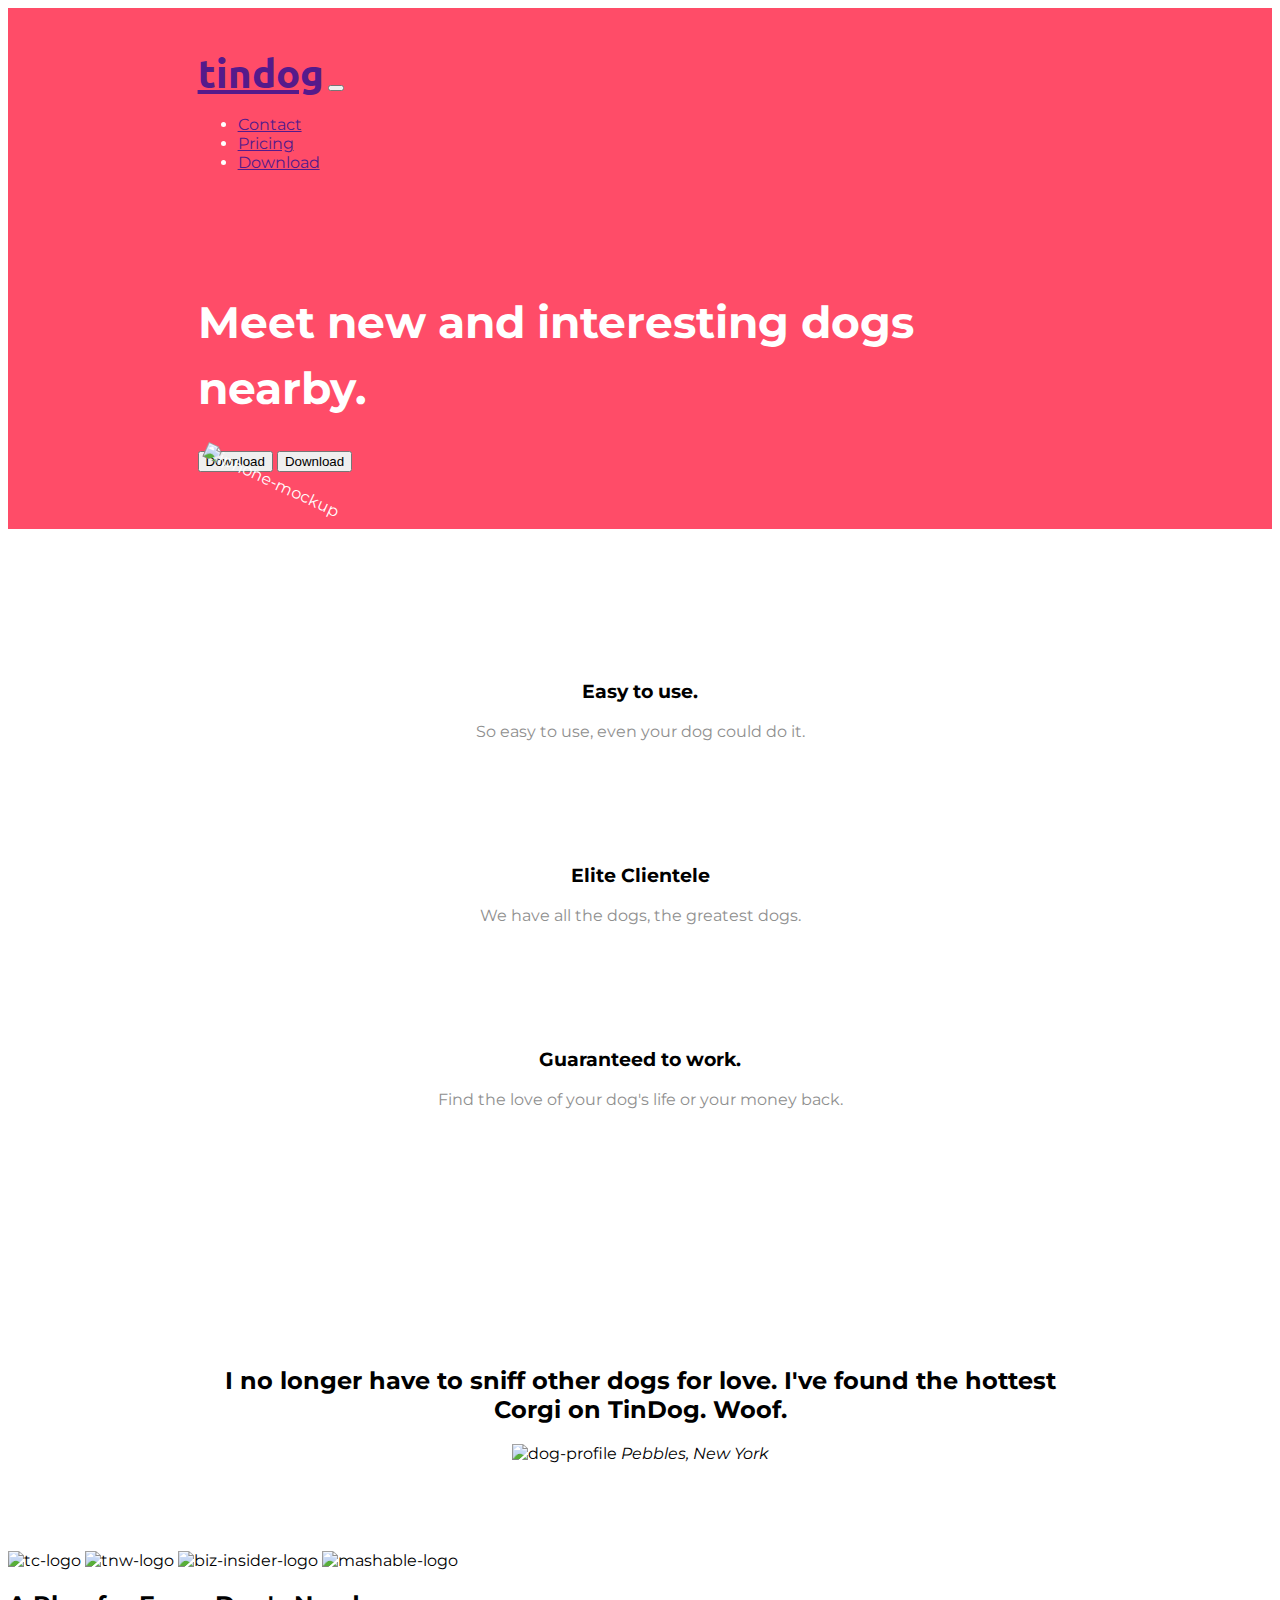
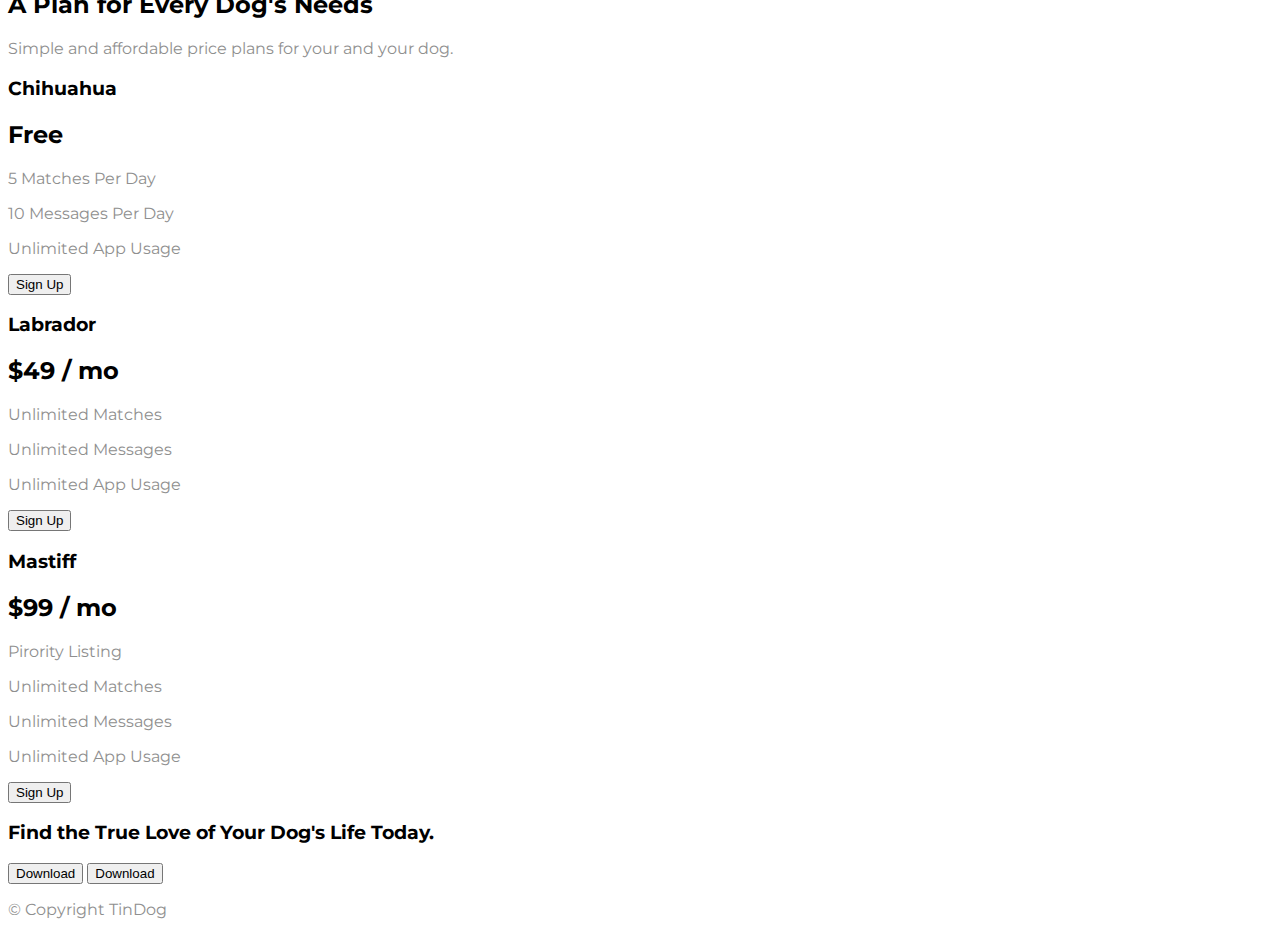
==== BootStrap/TinDog-Start-master/index.html @ 99dcb715 "Done" ====
<!DOCTYPE html>
<html>

<head>
  <meta charset="utf-8">
  <title>TinDog</title>

  <!--Fonts-->
  <link rel="preconnect" href="https://fonts.googleapis.com">
  <link rel="preconnect" href="https://fonts.gstatic.com" crossorigin>
  <link href="https://fonts.googleapis.com/css2?family=Montserrat:ital,wght@1,700&family=Ubuntu:ital@1&display=swap"
    rel="stylesheet">

  <!--Stylesheet-->
  <link href="https://cdn.jsdelivr.net/npm/bootstrap@5.1.3/dist/css/bootstrap.min.css" rel="stylesheet"
    integrity="sha384-1BmE4kWBq78iYhFldvKuhfTAU6auU8tT94WrHftjDbrCEXSU1oBoqyl2QvZ6jIW3" crossorigin="anonymous">
  <link rel="stylesheet" href="css/styles.css">


  <!--Font Awesome-->
  <script src="https://kit.fontawesome.com/8ae42df508.js" crossorigin="anonymous"></script>

  <!--BootStrap Script-->
  <script src="https://code.jquery.com/jquery-3.5.1.slim.min.js"
    integrity="sha384-DfXdz2htPH0lsSSs5nCTpuj/zy4C+OGpamoFVy38MVBnE+IbbVYUew+OrCXaRkfj"
    crossorigin="anonymous"></script>

  <script src="https://cdn.jsdelivr.net/npm/popper.js@1.16.0/dist/umd/popper.min.js"
    integrity="sha384-Q6E9RHvbIyZFJoft+2mJbHaEWldlvI9IOYy5n3zV9zzTtmI3UksdQRVvoxMfooAo"
    crossorigin="anonymous"></script>

  <script src="https://stackpath.bootstrapcdn.com/bootstrap/4.5.0/js/bootstrap.min.js"
    integrity="sha384-OgVRvuATP1z7JjHLkuOU7Xw704+h835Lr+6QL9UvYjZE3Ipu6Tp75j7Bh/kR0JKI"
    crossorigin="anonymous"></script>

</head>

<body>

  <section id="title">

    <div class="container-fluid">

      <!-- Nav Bar -->
      <nav class="navbar  navbar-expand-lg navbar-dark">
        <a class="navbar-brand" href="">tindog</a>
        <button class="navbar-toggler" type="button" data-toggle="collapse" data-target="#navbarSupportedContent"
          aria-controls="navbarSupportedContent" aria-expanded="false" aria-label="Toggle navigation">
          <span class="navbar-toggler-icon"></span>
        </button>
        <div class="collapse navbar-collapse" id="navbarSupportedContent">
          <ul class="navbar-nav ml-auto">
            <li class="nav-item">
              <a class="nav-link" href="">Contact</a>
            </li>
            <li class="nav-item">
              <a class="nav-link" href="">Pricing</a>
            </li>
            <li class="nav-item">
              <a class="nav-link" href="">Download</a>
            </li>
          </ul>
        </div>
      </nav>


      <!-- Title -->
      <div class="row">
        <div class="col-lg-6 col-md-6">
          <h1 class="page-header">Meet new and interesting dogs nearby.</h1>
          <button type="button" class="btn btn-dark btn-lg download button"><i class="fab fa-apple"></i>
            Download</button>
          <button type="button" class="btn btn-outline-light btn-lg download button"><i class="fab fa-google-play"></i>
            Download</button>
        </div>

        <div class="col-6">
          <img class="title-image" src="images/iphone6.png" alt="iphone-mockup">
        </div>
      </div>

    </div>

  </section>


  <!-- Features -->

  <section id="features">

    <div class="row">

      <div class="Easy-to-Use Box col-lg-4">
        <i class="icon fas fa-check-circle fa-4x"></i>
        <h3>Easy to use.</h3>
        <p>So easy to use, even your dog could do it.</p>
      </div>

      <div class="Elite-Clientele Box col-lg-4">
        <i class="icon fas fa-bullseye fa-4x"></i>
        <h3>Elite Clientele</h3>
        <p>We have all the dogs, the greatest dogs.</p>
      </div>

      <div class="Guaranteed-To-Work Box col-lg-4">
        <i class="icon fas fa-heart fa-4x"></i>
        <h3>Guaranteed to work.</h3>
        <p>Find the love of your dog's life or your money back.</p>
      </div>

    </div>

  </section>


  <!-- Testimonials -->

  <section id="testimonials">

    <h2>I no longer have to sniff other dogs for love. I've found the hottest Corgi on TinDog. Woof.</h2>
    
    <div class="pebbles">
      <img src="images/dog-img.jpg" alt="dog-profile">
      <em>Pebbles, New York</em>
    </div>

  </section>


  <!-- Press -->

  <section id="press">
    <img src="images/techcrunch.png" alt="tc-logo">
    <img src="images/tnw.png" alt="tnw-logo">
    <img src="images/bizinsider.png" alt="biz-insider-logo">
    <img src="images/mashable.png" alt="mashable-logo">

  </section>


  <!-- Pricing -->

  <section id="pricing">

    <h2>A Plan for Every Dog's Needs</h2>
    <p>Simple and affordable price plans for your and your dog.</p>


    <h3>Chihuahua</h3>
    <h2>Free</h2>
    <p>5 Matches Per Day</p>
    <p>10 Messages Per Day</p>
    <p>Unlimited App Usage</p>
    <button type="button">Sign Up</button>


    <h3>Labrador</h3>
    <h2>$49 / mo</h2>
    <p>Unlimited Matches</p>
    <p>Unlimited Messages</p>
    <p>Unlimited App Usage</p>
    <button type="button">Sign Up</button>


    <h3>Mastiff</h3>
    <h2>$99 / mo</h2>
    <p>Pirority Listing</p>
    <p>Unlimited Matches</p>
    <p>Unlimited Messages</p>
    <p>Unlimited App Usage</p>
    <button type="button">Sign Up</button>

  </section>


  <!-- Call to Action -->

  <section id="cta">

    <h3>Find the True Love of Your Dog's Life Today.</h3>
    <button type="button">Download</button>
    <button type="button">Download</button>

  </section>


  <!-- Footer -->

  <footer id="footer">

    <p>© Copyright TinDog</p>

  </footer>


</body>

</html>
---- BootStrap/TinDog-Start-master/css/styles.css ----
/*Tag Selectors*/

body {
  font-family: "Montserrat";
}

p {
  color: #8f8f8f;
}

/*Class Selectors*/

.Box {
  padding: 5%;
  text-align: center;
}

.container-fluid {
  padding: 3% 15%;
}

.download button {
  margin: 3% 5% 5% 0;
}

.icon {
  color: #ef8172;

  margin-bottom: 1rem;
}

.page-header {
  font-family: "Montserrat";
  font-size: 2.75rem;
  line-height: 1.5;
}

.navbar {
  padding: 0 0 4.5rem;
}

.navbar-brand {
  font-family: "Ubuntu";
  font-size: 2.5rem;
  font-weight: bold;
}

.title-image {
  width: 60%;
  transform: rotate(25deg);
}

/*Pseudo Class Selectors*/

.icon:hover {
  color: #ff4c68;
}

/*ID Selectors*/

#features {
  padding: 7% 15%;
}

#testimonials {
  padding: 7% 15%;
  text-align: center;
}

#title {
  background-color: #ff4c68;
  color: #fff;
}
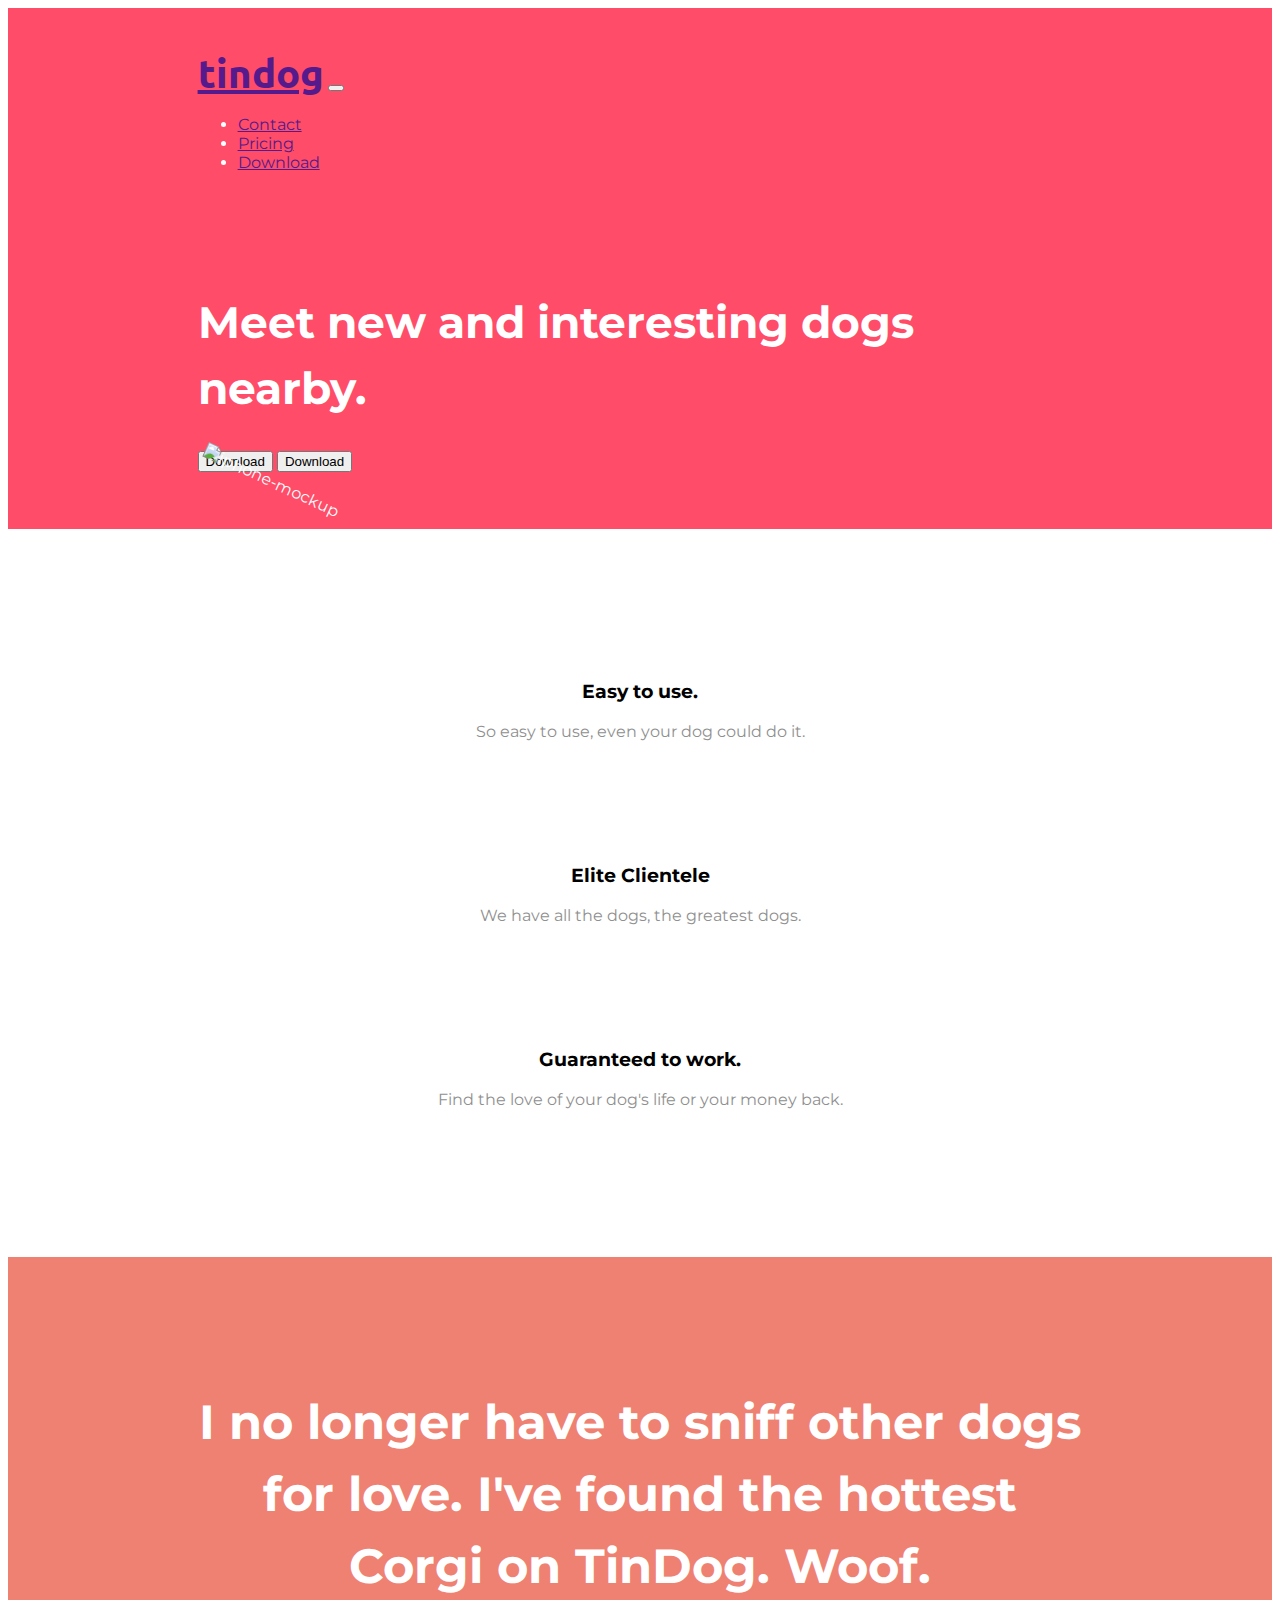
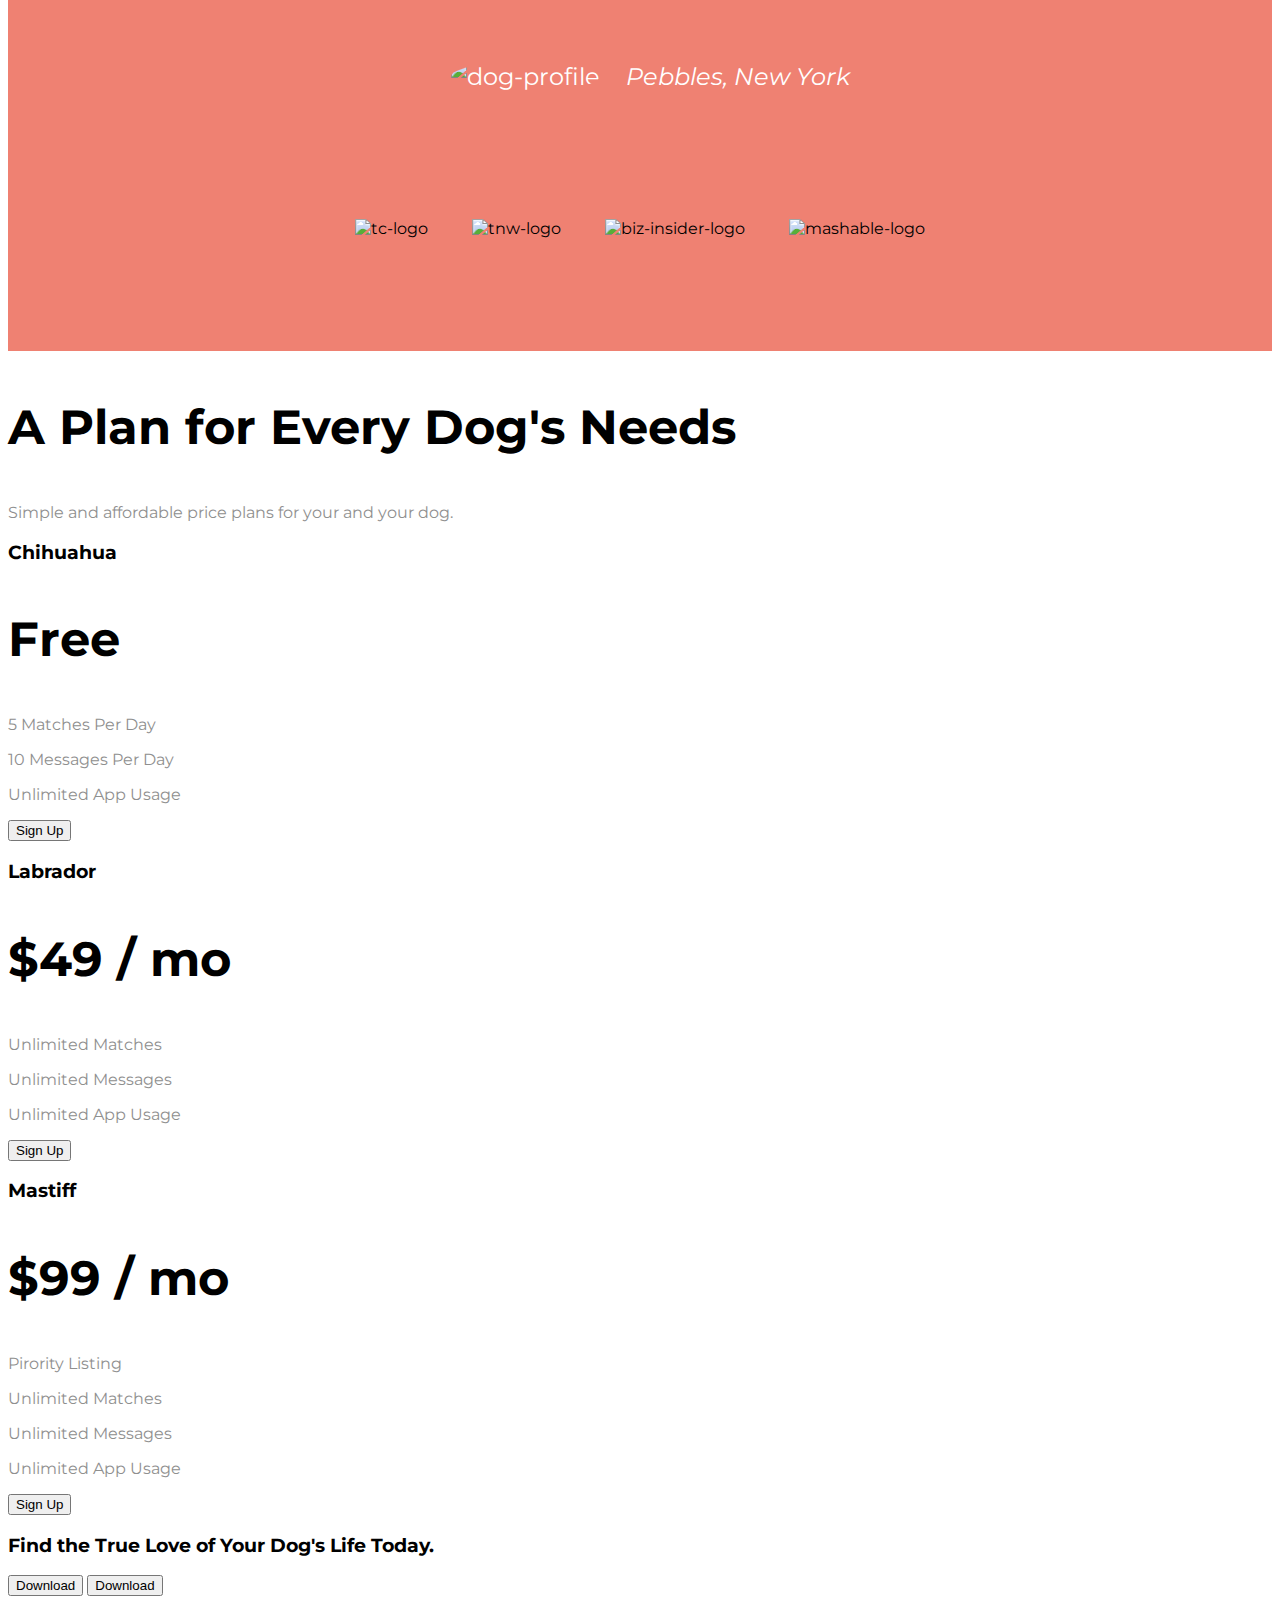
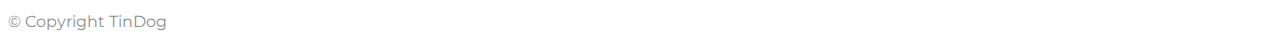
==== commit 8a4d0b8a: "Done" ====
--- a/BootStrap/TinDog-Start-master/index.html
+++ b/BootStrap/TinDog-Start-master/index.html
@@ -118,9 +118,9 @@
   <section id="testimonials">
 
     <h2>I no longer have to sniff other dogs for love. I've found the hottest Corgi on TinDog. Woof.</h2>
-    
+
     <div class="pebbles">
-      <img src="images/dog-img.jpg" alt="dog-profile">
+      <img class="pebbles-image" src="images/dog-img.jpg" alt="dog-profile">
       <em>Pebbles, New York</em>
     </div>
 
@@ -130,10 +130,10 @@
   <!-- Press -->
 
   <section id="press">
-    <img src="images/techcrunch.png" alt="tc-logo">
-    <img src="images/tnw.png" alt="tnw-logo">
-    <img src="images/bizinsider.png" alt="biz-insider-logo">
-    <img src="images/mashable.png" alt="mashable-logo">
+    <img class="press-logo" src="images/techcrunch.png" alt="tc-logo">
+    <img class="press-logo" src="images/tnw.png" alt="tnw-logo">
+    <img class="press-logo" src="images/bizinsider.png" alt="biz-insider-logo">
+    <img class="press-logo" src="images/mashable.png" alt="mashable-logo">
 
   </section>
 
--- a/BootStrap/TinDog-Start-master/css/styles.css
+++ b/BootStrap/TinDog-Start-master/css/styles.css
@@ -2,6 +2,12 @@
 
 body {
   font-family: "Montserrat";
+}
+
+h2 {
+  font-family: "Montserrat";
+  font-size: 3rem;
+  line-height: 1.5;
 }
 
 p {
@@ -35,6 +41,17 @@
   line-height: 1.5;
 }
 
+.pebbles-image {
+  width: 10%;
+  border-radius: 100%;
+  margin: 20px;
+}
+
+.press-logo {
+  width: 15%;
+  margin: 20px 20px 50px;
+}
+
 .navbar {
   padding: 0 0 4.5rem;
 }
@@ -62,7 +79,17 @@
   padding: 7% 15%;
 }
 
+#press {
+  background-color: #ef8172;
+  text-align: center;
+  padding-bottom: 5%;
+}
+
 #testimonials {
+  background-color: #ef8172;
+  color: #fff;
+
+  font-size: 1.5rem;
   padding: 7% 15%;
   text-align: center;
 }
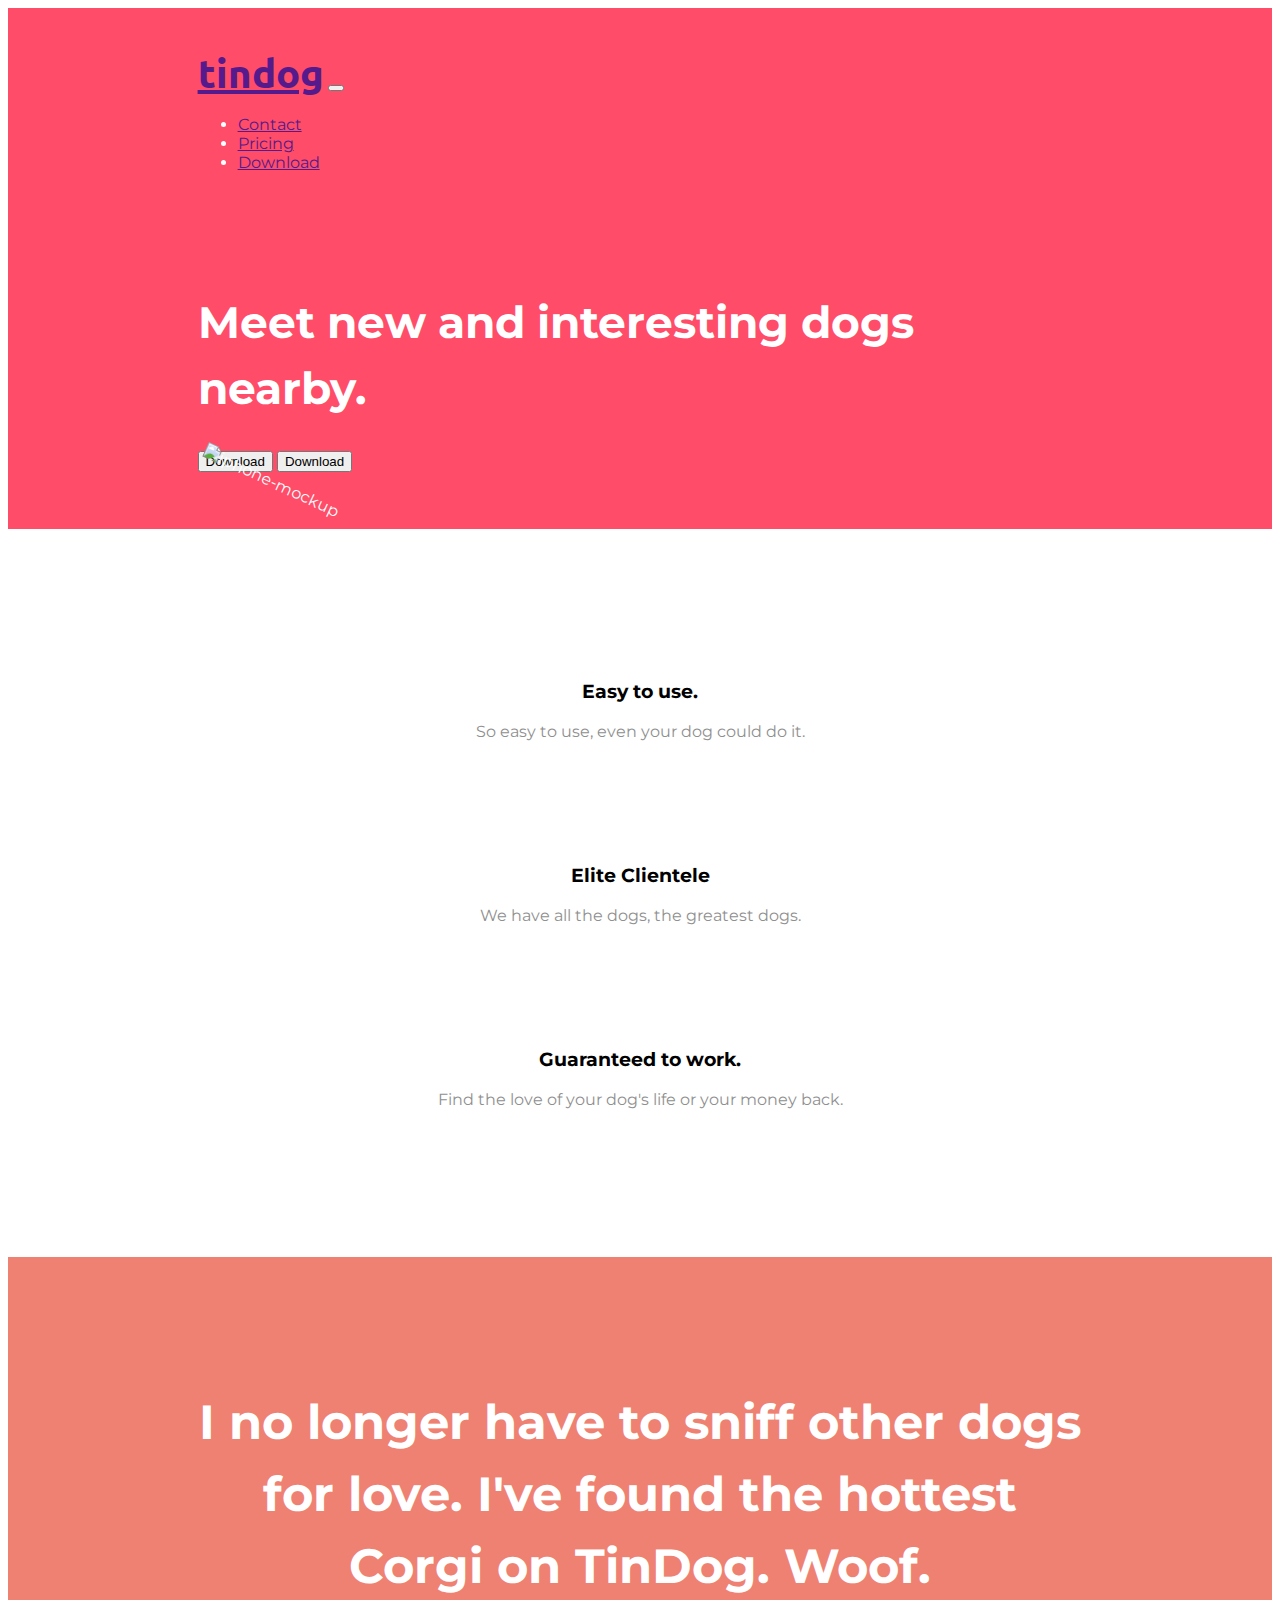
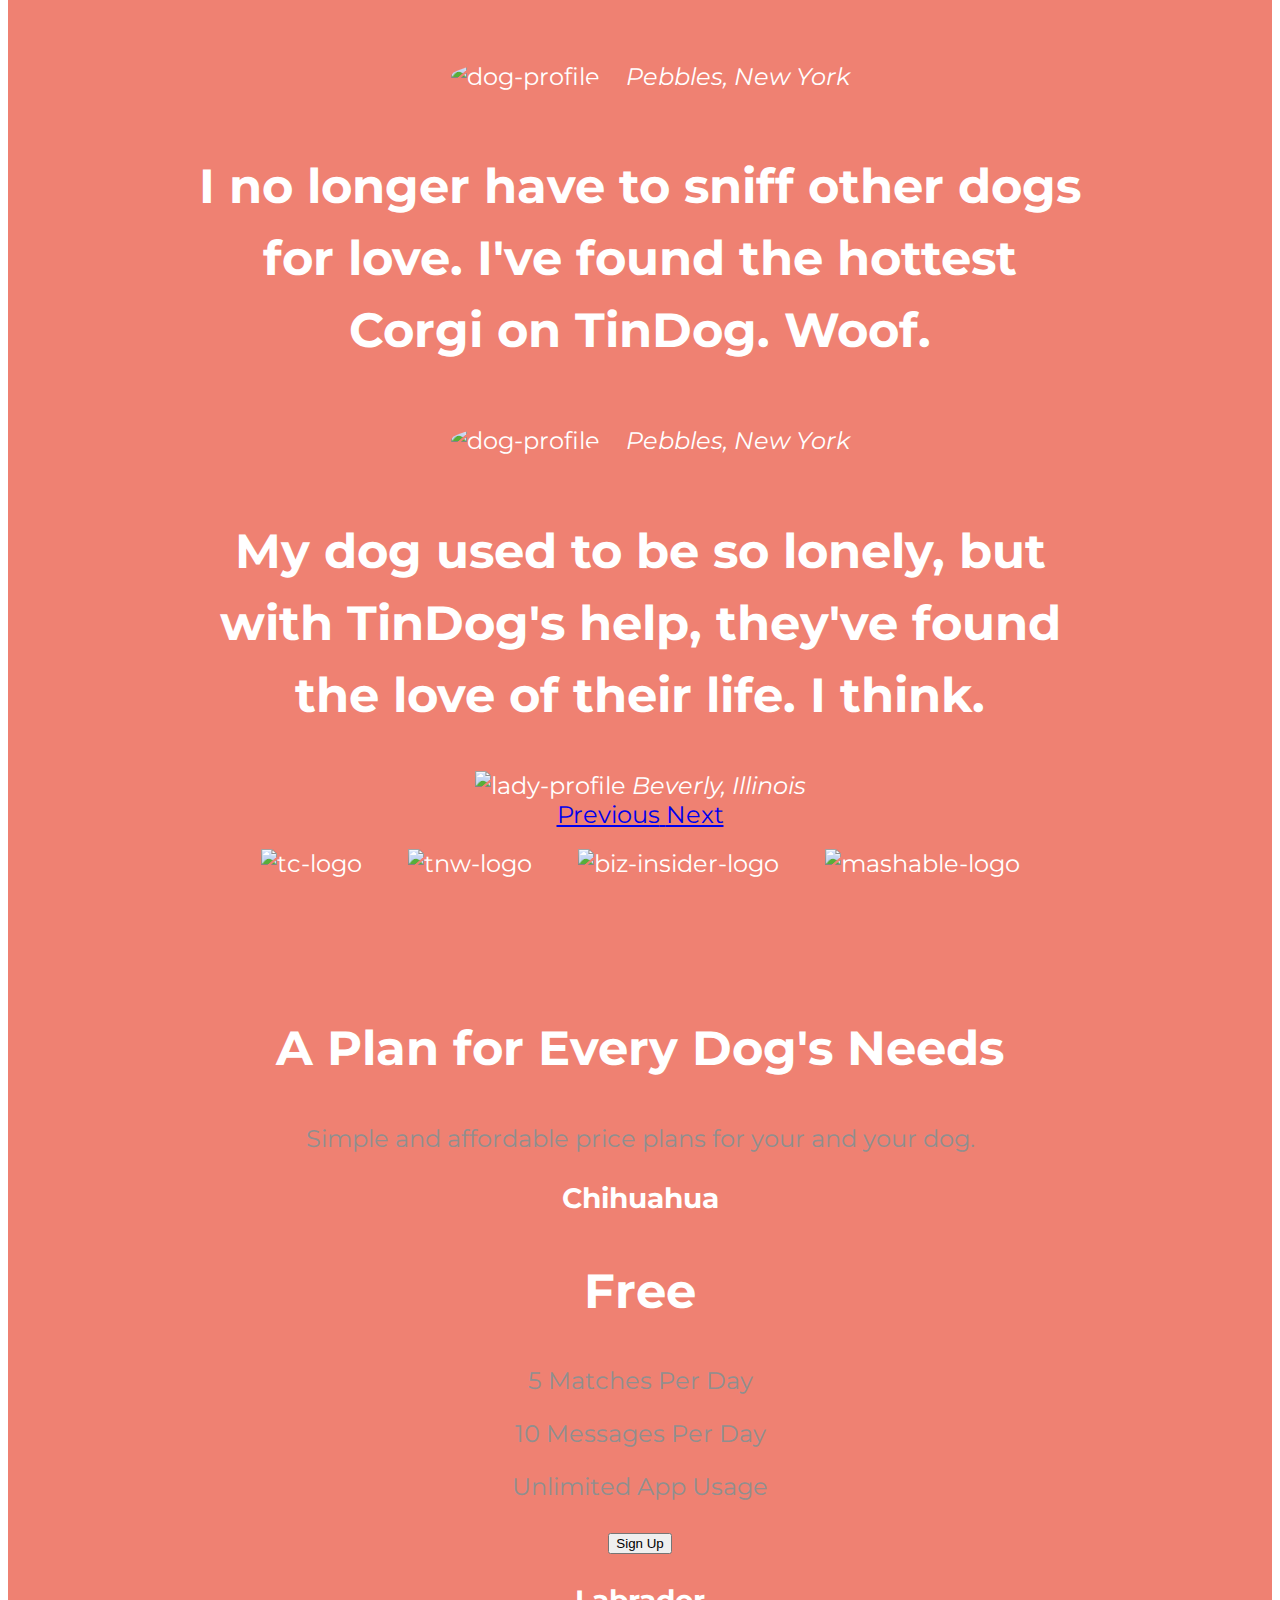
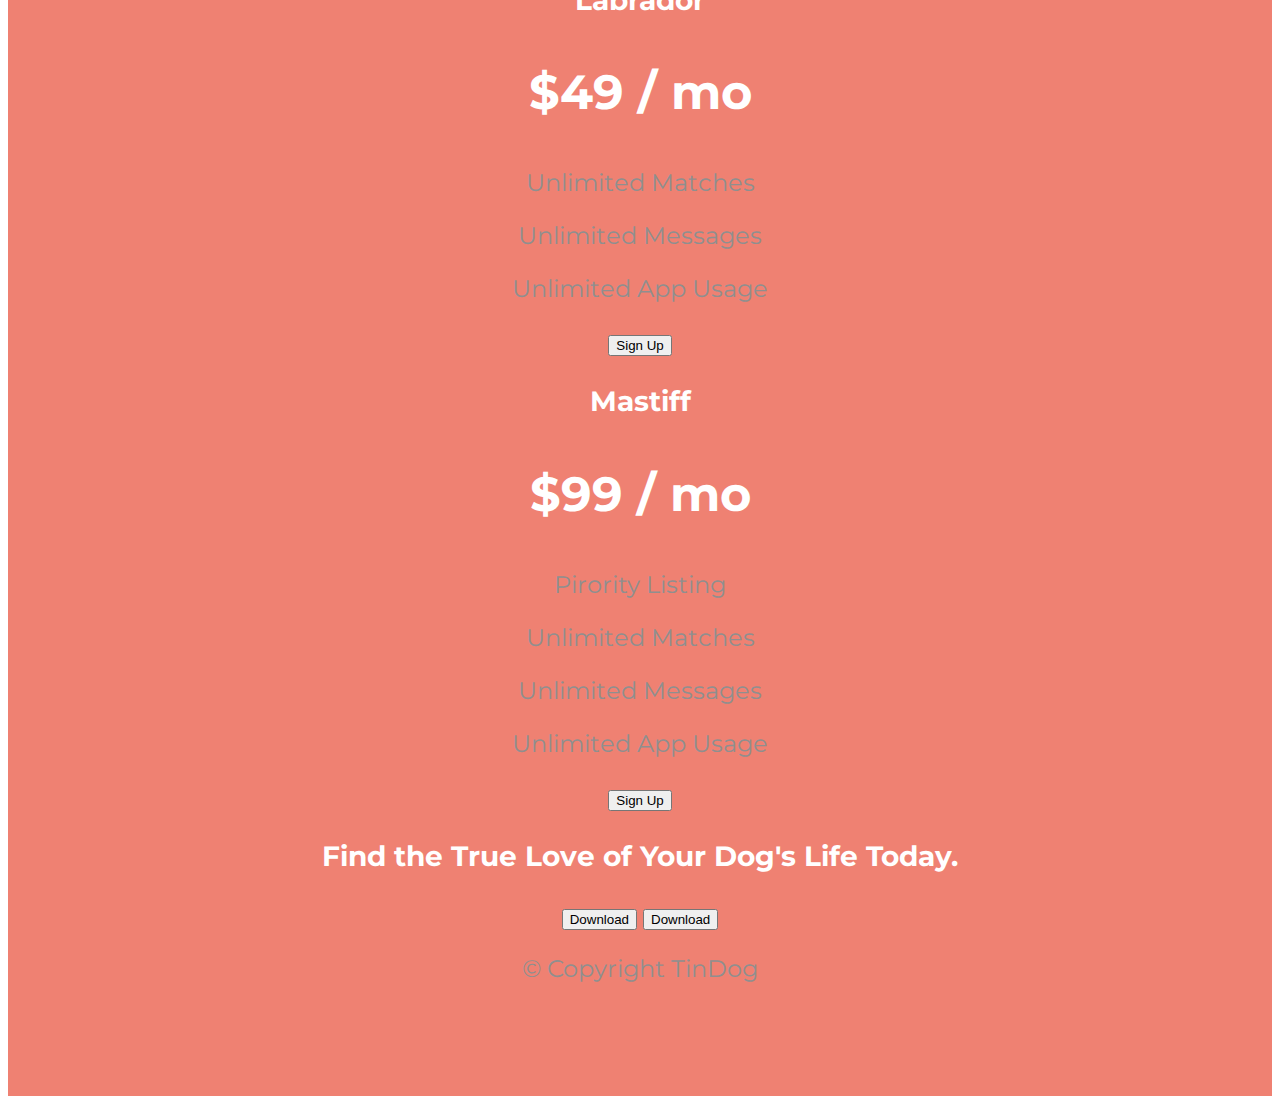
==== commit c35b2e8a: "Done" ====
--- a/BootStrap/TinDog-Start-master/index.html
+++ b/BootStrap/TinDog-Start-master/index.html
@@ -124,7 +124,32 @@
       <em>Pebbles, New York</em>
     </div>
 
-  </section>
+  
+
+
+  <div id="testimonials-carousel" class="carousel slide" data-bs-ride="carousel">
+    <div class="carousel-inner">
+      <div class="carousel-item active">
+        <h2>I no longer have to sniff other dogs for love. I've found the hottest Corgi on TinDog. Woof.</h2>
+        <img class="pebbles-image" src="images/dog-img.jpg" alt="dog-profile">
+        <em>Pebbles, New York</em>
+      </div>
+      <div class="carousel-item">
+        <h2 class="testimonial-text">My dog used to be so lonely, but with TinDog's help, they've found the love of
+          their life. I think.</h2>
+        <img class="testimonial-image" src="images/lady-img.jpg" alt="lady-profile">
+        <em>Beverly, Illinois</em>
+      </div>
+    </div>
+    <a class="carousel-control-prev" href="#testimonials-carousel" role="button" data-slide="prev">
+      <span class="carousel-control-prev-icon"></span>
+      <span class="sr-only">Previous</span>
+    </a>
+    <a class="carousel-control-next" href="#testimonials-carousel" role="button" data-slide="next">
+      <span class="carousel-control-next-icon"></span>
+      <span class="sr-only">Next</span>
+    </a>
+  </div>
 
 
   <!-- Press -->
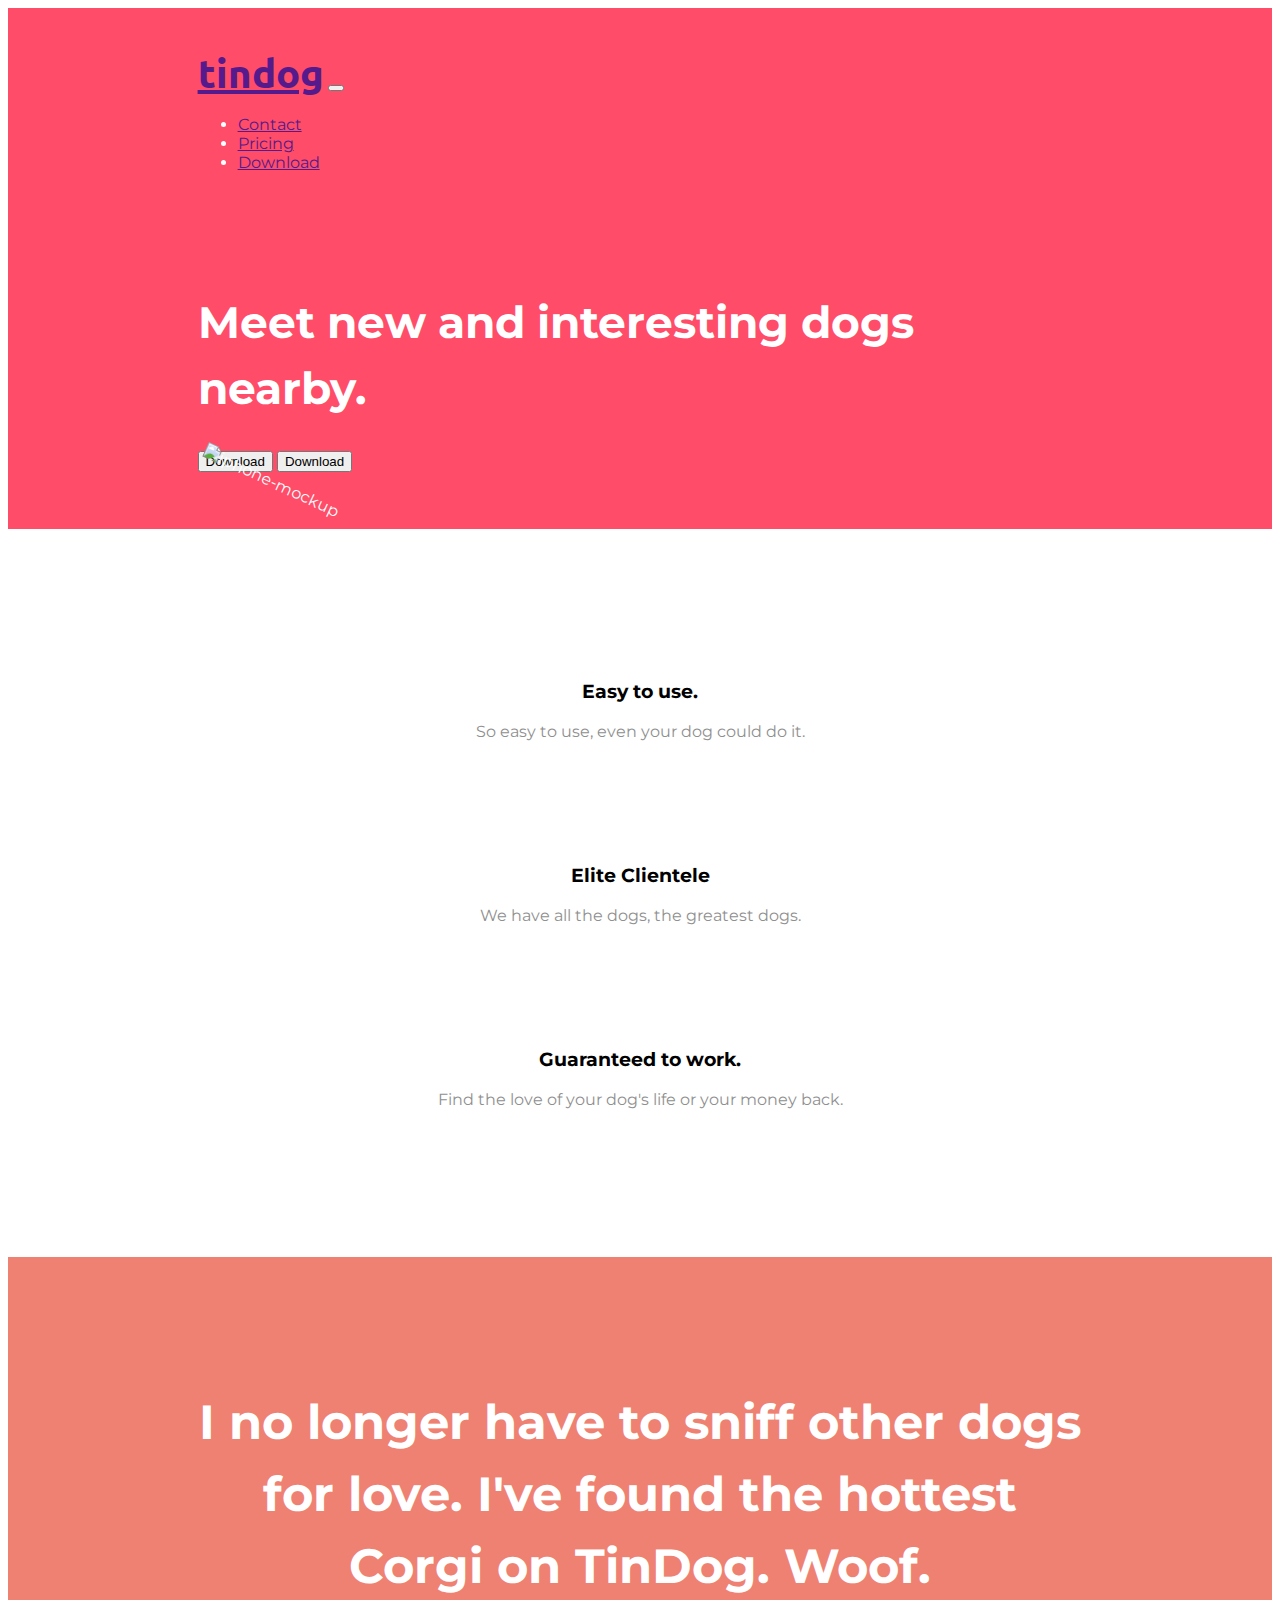
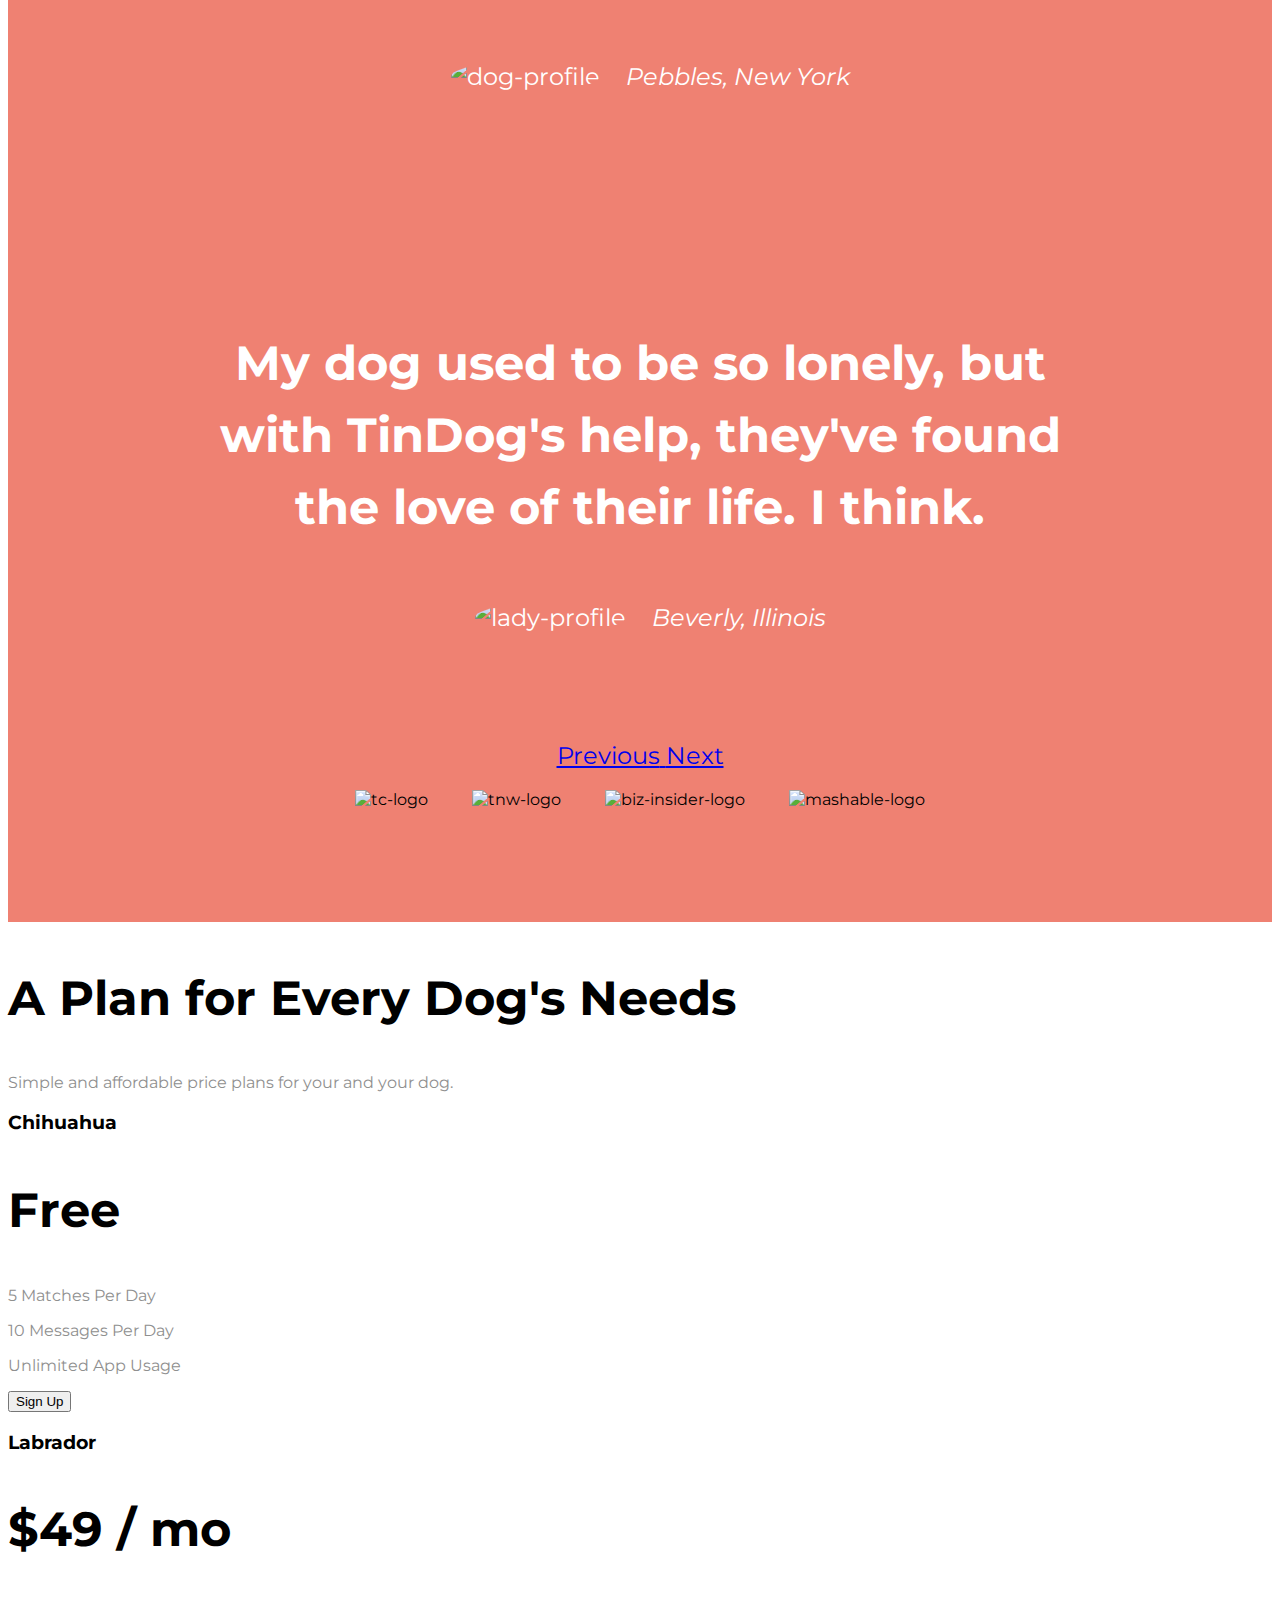
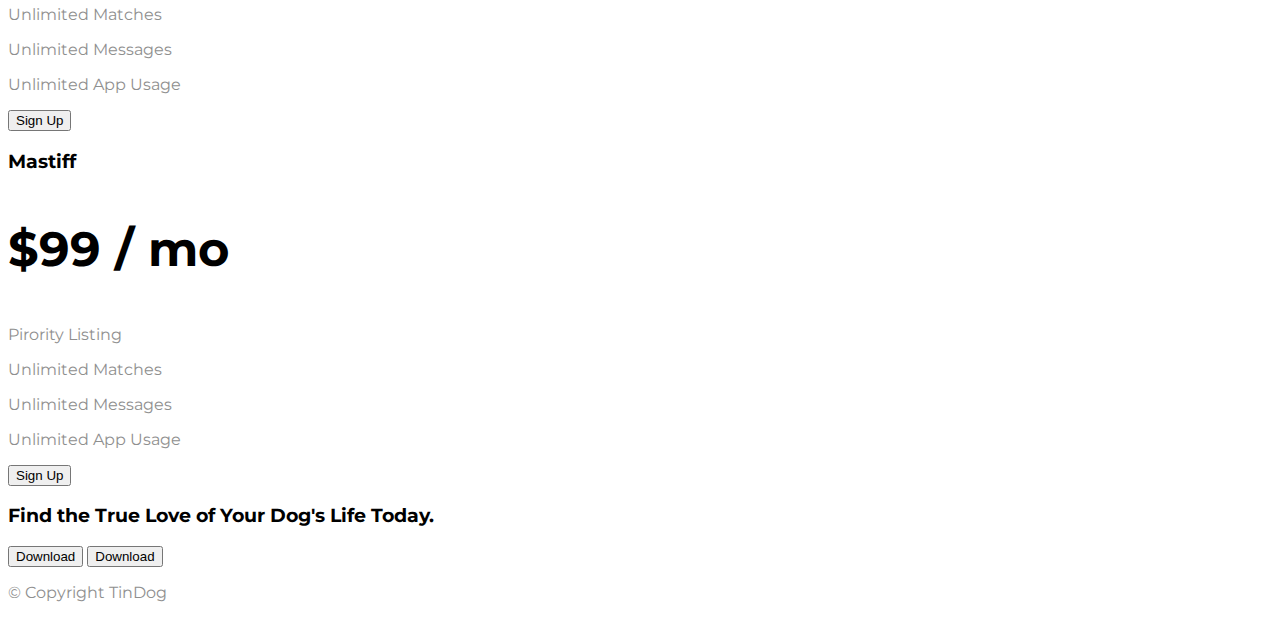
==== commit 5d1eed5d: "Done" ====
--- a/BootStrap/TinDog-Start-master/index.html
+++ b/BootStrap/TinDog-Start-master/index.html
@@ -117,39 +117,31 @@
 
   <section id="testimonials">
 
-    <h2>I no longer have to sniff other dogs for love. I've found the hottest Corgi on TinDog. Woof.</h2>
-
-    <div class="pebbles">
-      <img class="pebbles-image" src="images/dog-img.jpg" alt="dog-profile">
-      <em>Pebbles, New York</em>
+    <div id="testimonials-carousel" class="carousel slide" data-bs-ride="carousel">
+      <div class="carousel-inner">
+        <div class="carousel-item active">
+          <h2>I no longer have to sniff other dogs for love. I've found the hottest Corgi on TinDog. Woof.</h2>
+          <img class="pebbles-image" src="images/dog-img.jpg" alt="dog-profile">
+          <em>Pebbles, New York</em>
+        </div>
+        <div class="carousel-item">
+          <h2 class="testimonial-text">My dog used to be so lonely, but with TinDog's help, they've found the love of
+            their life. I think.</h2>
+            <img class="lady-image" src="images/lady-img.jpg" alt="lady-profile">
+            <em>Beverly, Illinois</em>
+        </div>
+      </div>
+      <a class="carousel-control-prev" href="#testimonials-carousel" role="button" data-slide="prev">
+        <span class="carousel-control-prev-icon"></span>
+        <span class="sr-only">Previous</span>
+      </a>
+      <a class="carousel-control-next" href="#testimonials-carousel" role="button" data-slide="next">
+        <span class="carousel-control-next-icon"></span>
+        <span class="sr-only">Next</span>
+      </a>
     </div>
 
-  
-
-
-  <div id="testimonials-carousel" class="carousel slide" data-bs-ride="carousel">
-    <div class="carousel-inner">
-      <div class="carousel-item active">
-        <h2>I no longer have to sniff other dogs for love. I've found the hottest Corgi on TinDog. Woof.</h2>
-        <img class="pebbles-image" src="images/dog-img.jpg" alt="dog-profile">
-        <em>Pebbles, New York</em>
-      </div>
-      <div class="carousel-item">
-        <h2 class="testimonial-text">My dog used to be so lonely, but with TinDog's help, they've found the love of
-          their life. I think.</h2>
-        <img class="testimonial-image" src="images/lady-img.jpg" alt="lady-profile">
-        <em>Beverly, Illinois</em>
-      </div>
-    </div>
-    <a class="carousel-control-prev" href="#testimonials-carousel" role="button" data-slide="prev">
-      <span class="carousel-control-prev-icon"></span>
-      <span class="sr-only">Previous</span>
-    </a>
-    <a class="carousel-control-next" href="#testimonials-carousel" role="button" data-slide="next">
-      <span class="carousel-control-next-icon"></span>
-      <span class="sr-only">Next</span>
-    </a>
-  </div>
+  </section>
 
 
   <!-- Press -->
--- a/BootStrap/TinDog-Start-master/css/styles.css
+++ b/BootStrap/TinDog-Start-master/css/styles.css
@@ -21,6 +21,10 @@
   text-align: center;
 }
 
+.carousel-item {
+  padding: 7% 15%;
+}
+
 .container-fluid {
   padding: 3% 15%;
 }
@@ -33,6 +37,12 @@
   color: #ef8172;
 
   margin-bottom: 1rem;
+}
+
+.lady-image {
+  border-radius: 100%;
+  width: 10%;
+  margin: 20px;
 }
 
 .page-header {
@@ -90,7 +100,6 @@
   color: #fff;
 
   font-size: 1.5rem;
-  padding: 7% 15%;
   text-align: center;
 }
 
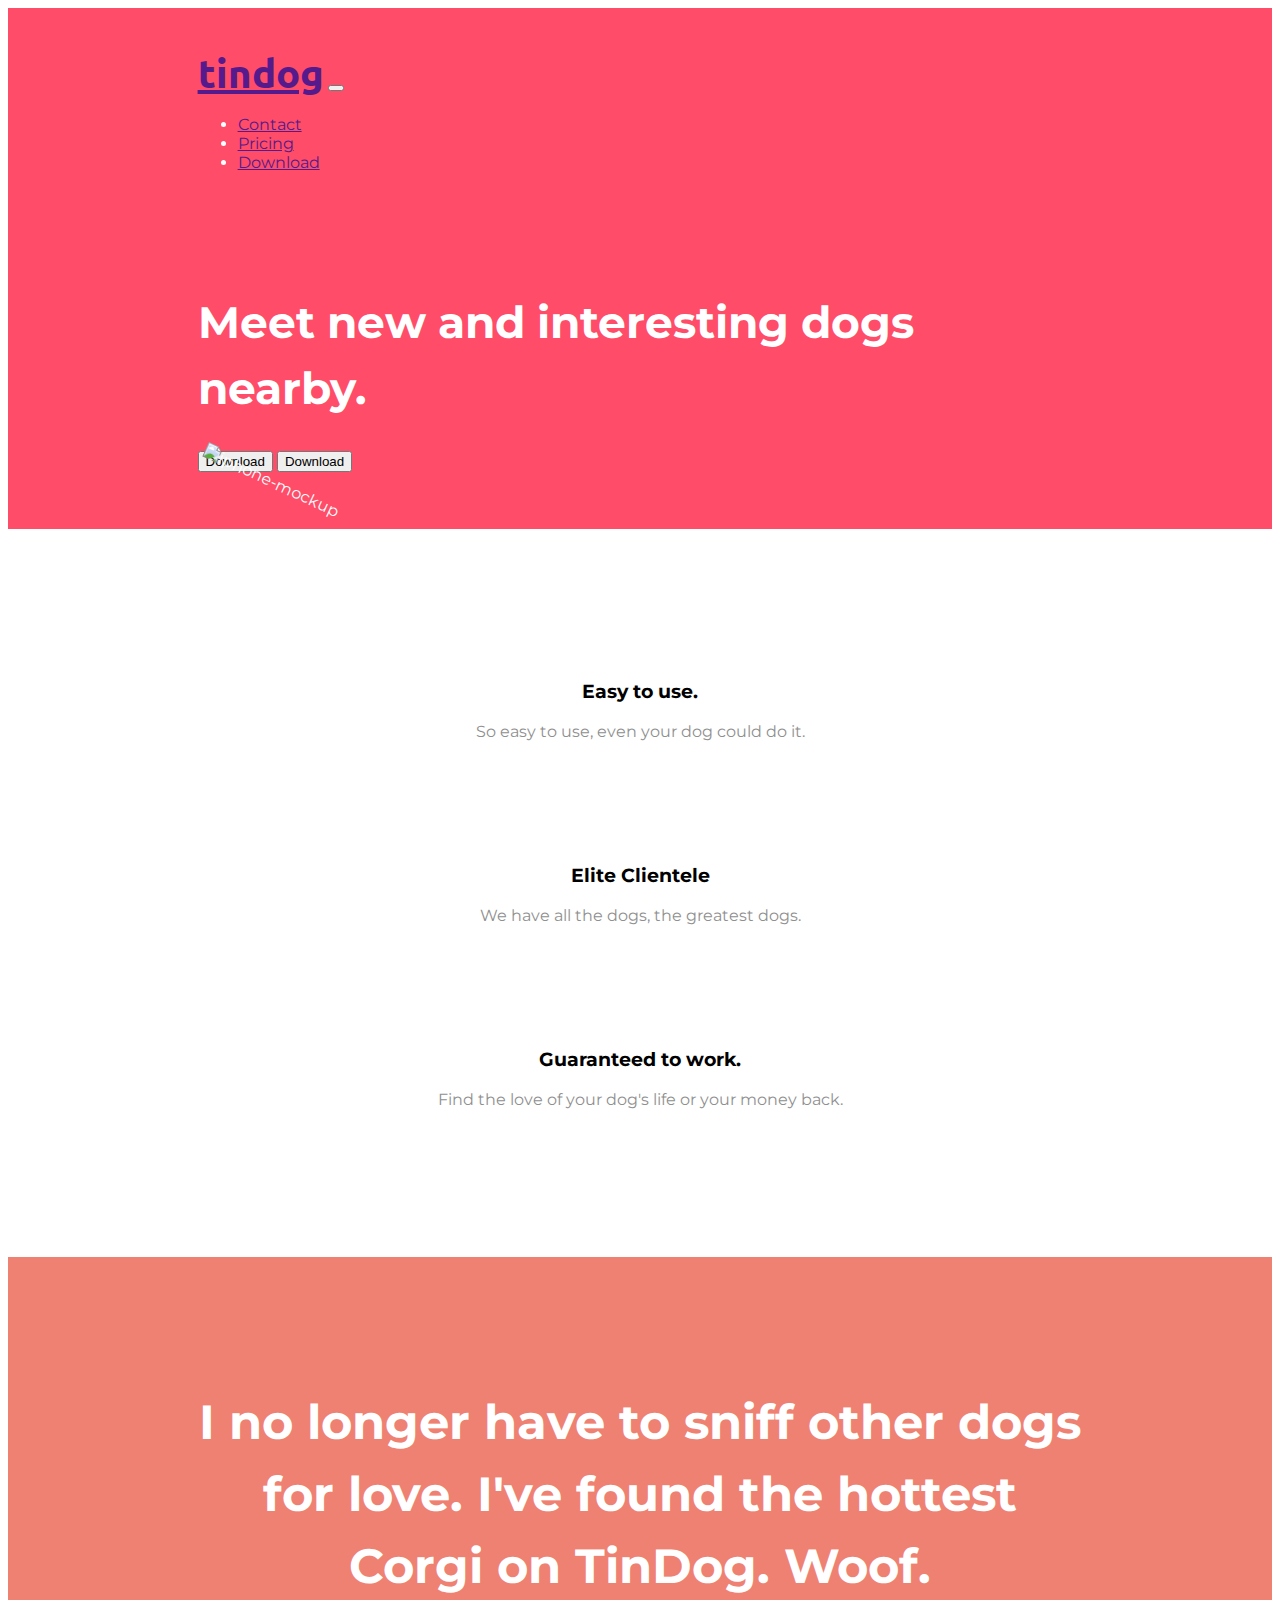
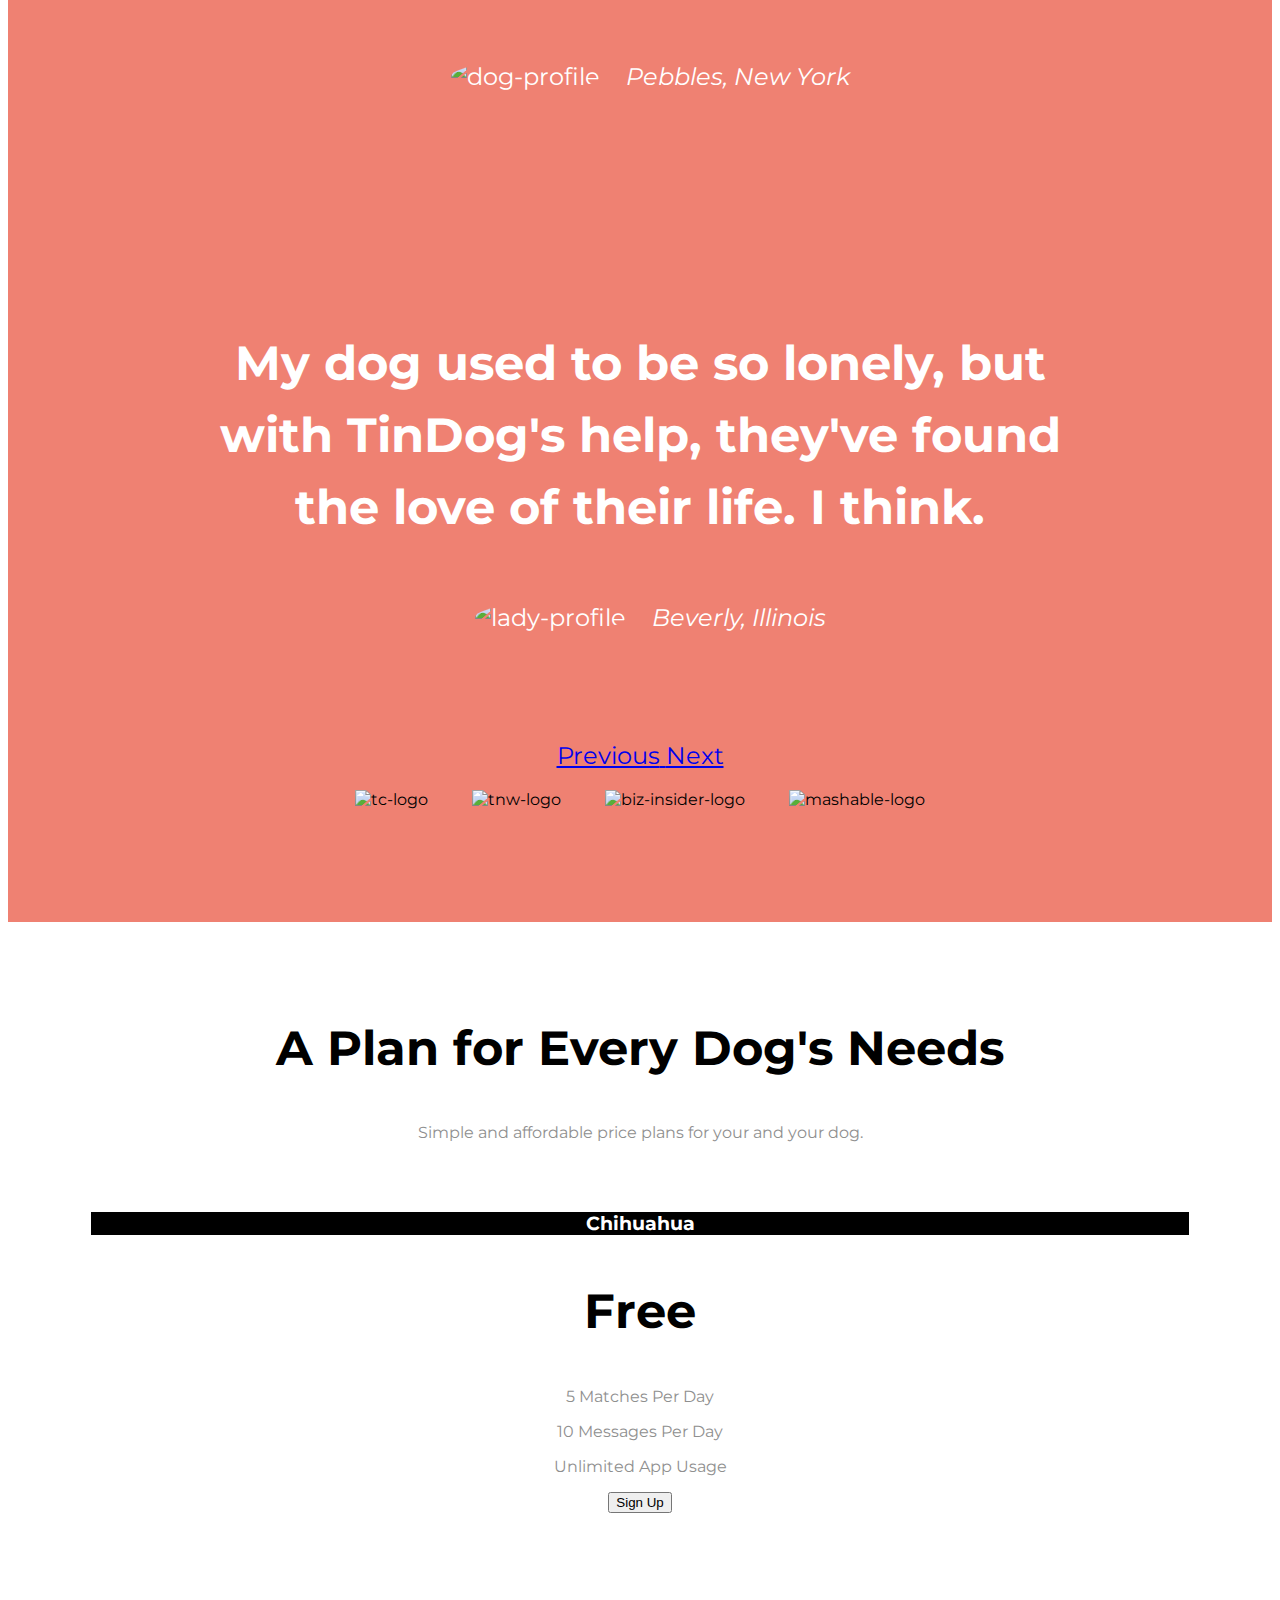
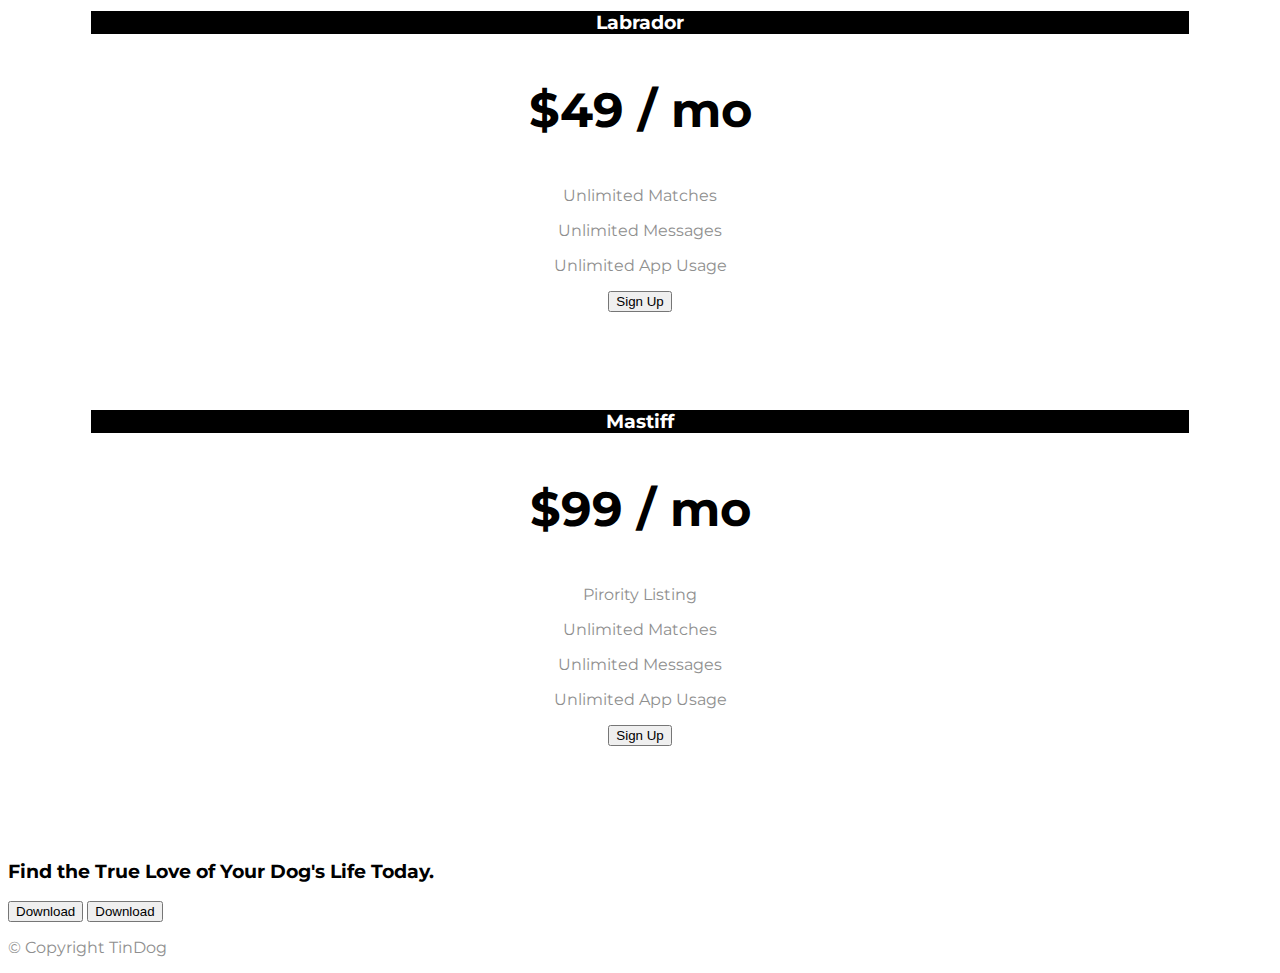
==== commit 8c0995ec: "Done" ====
--- a/BootStrap/TinDog-Start-master/index.html
+++ b/BootStrap/TinDog-Start-master/index.html
@@ -42,7 +42,7 @@
     <div class="container-fluid">
 
       <!-- Nav Bar -->
-      <nav class="navbar  navbar-expand-lg navbar-dark">
+      <nav class="navbar navbar-expand-lg navbar-dark">
         <a class="navbar-brand" href="">tindog</a>
         <button class="navbar-toggler" type="button" data-toggle="collapse" data-target="#navbarSupportedContent"
           aria-controls="navbarSupportedContent" aria-expanded="false" aria-label="Toggle navigation">
@@ -127,8 +127,8 @@
         <div class="carousel-item">
           <h2 class="testimonial-text">My dog used to be so lonely, but with TinDog's help, they've found the love of
             their life. I think.</h2>
-            <img class="lady-image" src="images/lady-img.jpg" alt="lady-profile">
-            <em>Beverly, Illinois</em>
+          <img class="lady-image" src="images/lady-img.jpg" alt="lady-profile">
+          <em>Beverly, Illinois</em>
         </div>
       </div>
       <a class="carousel-control-prev" href="#testimonials-carousel" role="button" data-slide="prev">
@@ -162,30 +162,58 @@
     <h2>A Plan for Every Dog's Needs</h2>
     <p>Simple and affordable price plans for your and your dog.</p>
 
-
-    <h3>Chihuahua</h3>
-    <h2>Free</h2>
-    <p>5 Matches Per Day</p>
-    <p>10 Messages Per Day</p>
-    <p>Unlimited App Usage</p>
-    <button type="button">Sign Up</button>
-
-
-    <h3>Labrador</h3>
-    <h2>$49 / mo</h2>
-    <p>Unlimited Matches</p>
-    <p>Unlimited Messages</p>
-    <p>Unlimited App Usage</p>
-    <button type="button">Sign Up</button>
-
-
-    <h3>Mastiff</h3>
-    <h2>$99 / mo</h2>
-    <p>Pirority Listing</p>
-    <p>Unlimited Matches</p>
-    <p>Unlimited Messages</p>
-    <p>Unlimited App Usage</p>
-    <button type="button">Sign Up</button>
+    <div class="row">
+
+      <div class="card-group">
+
+        <div class="col-xl-4 col-lg-4 col-md-6">
+          <div class="card">
+            <div class="card-header">
+              <h3 class="header-text">Chihuahua</h3>
+            </div>
+
+            <div class="card-body">
+              <h2>Free</h2>
+              <p>5 Matches Per Day</p>
+              <p>10 Messages Per Day</p>
+              <p>Unlimited App Usage</p>
+              <button type="button" class="btn btn-block btn-outline-dark">Sign Up</button>
+            </div>
+          </div>
+        </div>
+        <div class="col-xl-4 col-lg-4 col-md-6">
+          <div class="card">
+            <div class="card-header">
+              <h3 class="header-text">Labrador</h3>
+            </div>
+
+            <div class="card-body">
+              <h2>$49 / mo</h2>
+              <p>Unlimited Matches</p>
+              <p>Unlimited Messages</p>
+              <p>Unlimited App Usage</p>
+              <button type="button" class="btn btn-block btn-dark">Sign Up</button>
+            </div>
+          </div>
+        </div>
+        <div class="col-xl-4 col-lg-4">
+          <div class="card">
+            <div class="card-header">
+              <h3 class="header-text">Mastiff</h3>
+            </div>
+            <div class="card-body">
+              <h2>$99 / mo</h2>
+              <p>Pirority Listing</p>
+              <p>Unlimited Matches</p>
+              <p>Unlimited Messages</p>
+              <p>Unlimited App Usage</p>
+              <button type="button" class="btn btn-block btn-dark">Sign Up</button>
+            </div>
+          </div>
+        </div>
+      </div>
+
+    </div>
 
   </section>
 
--- a/BootStrap/TinDog-Start-master/css/styles.css
+++ b/BootStrap/TinDog-Start-master/css/styles.css
@@ -25,12 +25,25 @@
   padding: 7% 15%;
 }
 
+.card {
+  margin: 10px;
+  padding: 3% 2%;
+}
+
+.card-header {
+  background-color: black;
+}
+
 .container-fluid {
   padding: 3% 15%;
 }
 
 .download button {
   margin: 3% 5% 5% 0;
+}
+
+.header-text {
+  color: white;
 }
 
 .icon {
@@ -75,6 +88,7 @@
 .title-image {
   width: 60%;
   transform: rotate(25deg);
+  z-index: -1;
 }
 
 /*Pseudo Class Selectors*/
@@ -87,6 +101,7 @@
 
 #features {
   padding: 7% 15%;
+  background-color: white;
 }
 
 #press {
@@ -95,10 +110,14 @@
   padding-bottom: 5%;
 }
 
+#pricing {
+  padding: 50px;
+  text-align: center;
+}
+
 #testimonials {
   background-color: #ef8172;
   color: #fff;
-
   font-size: 1.5rem;
   text-align: center;
 }
@@ -106,4 +125,4 @@
 #title {
   background-color: #ff4c68;
   color: #fff;
-}
+}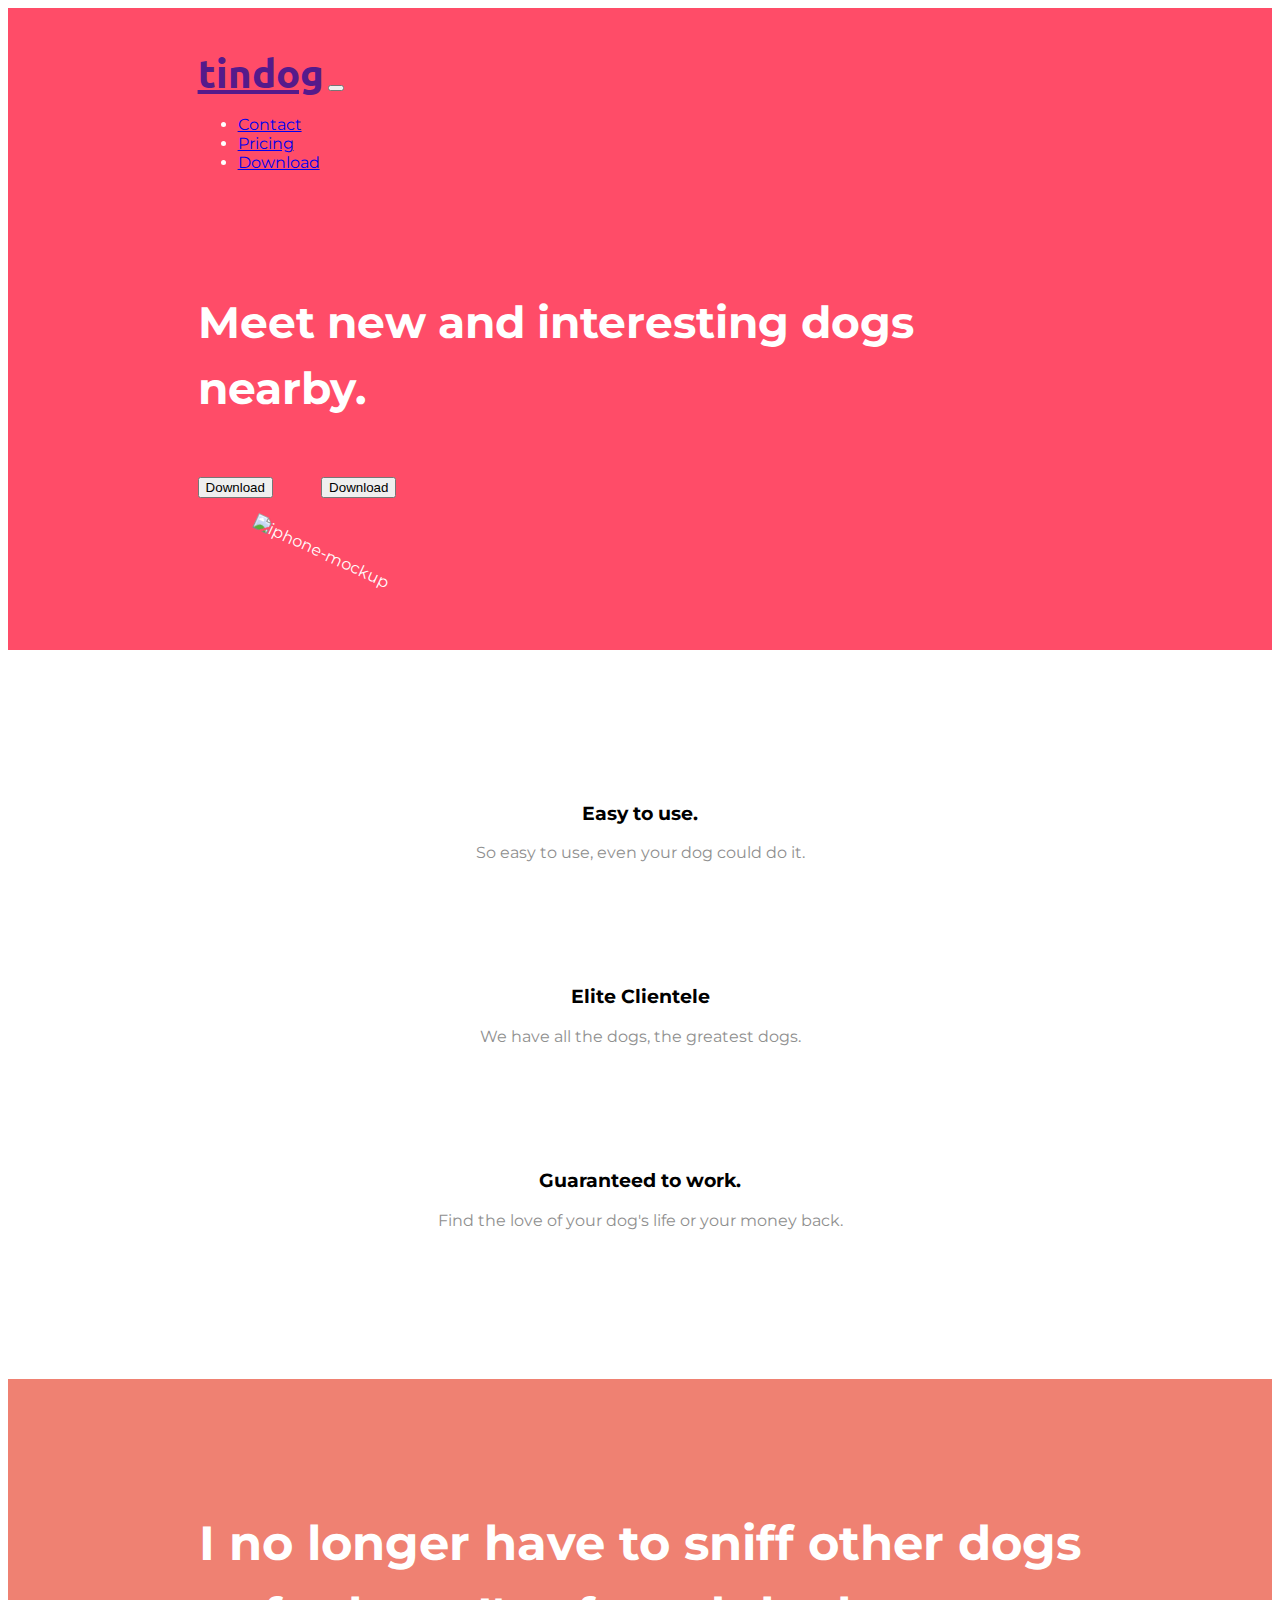
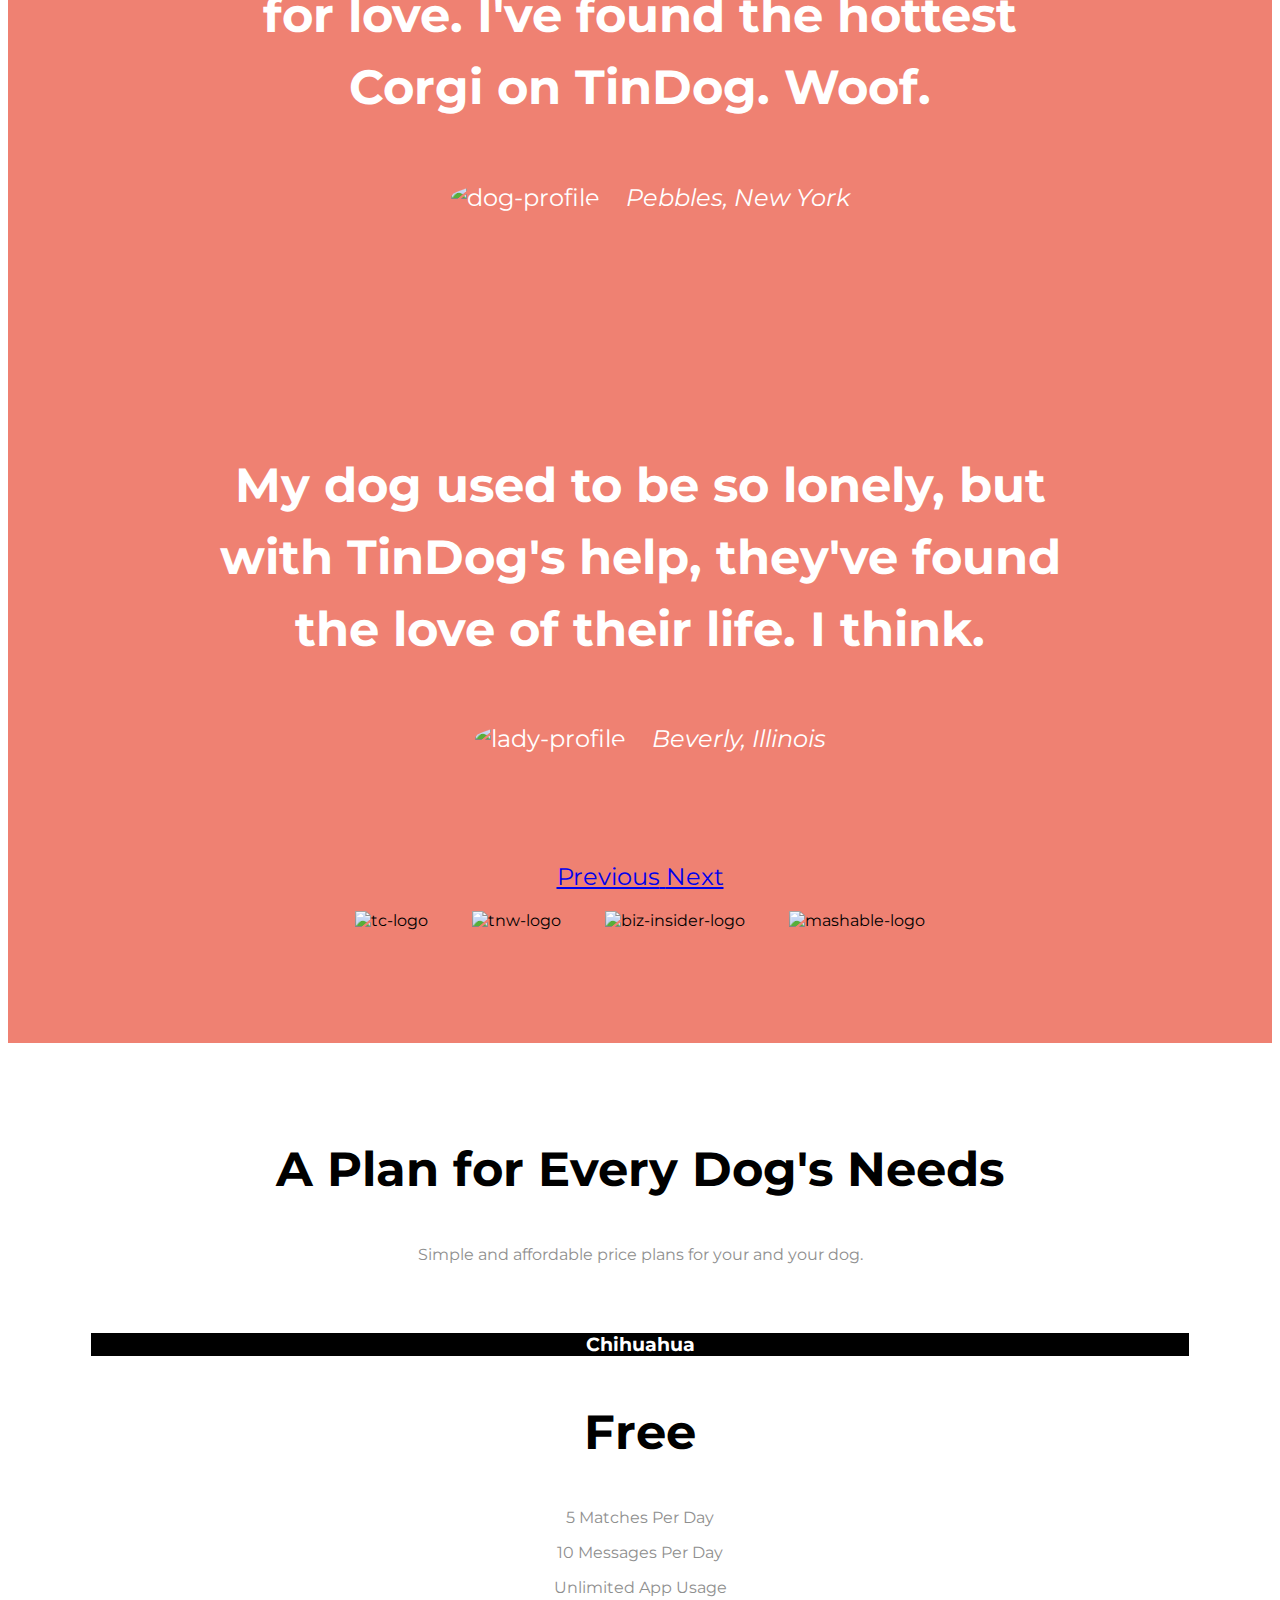
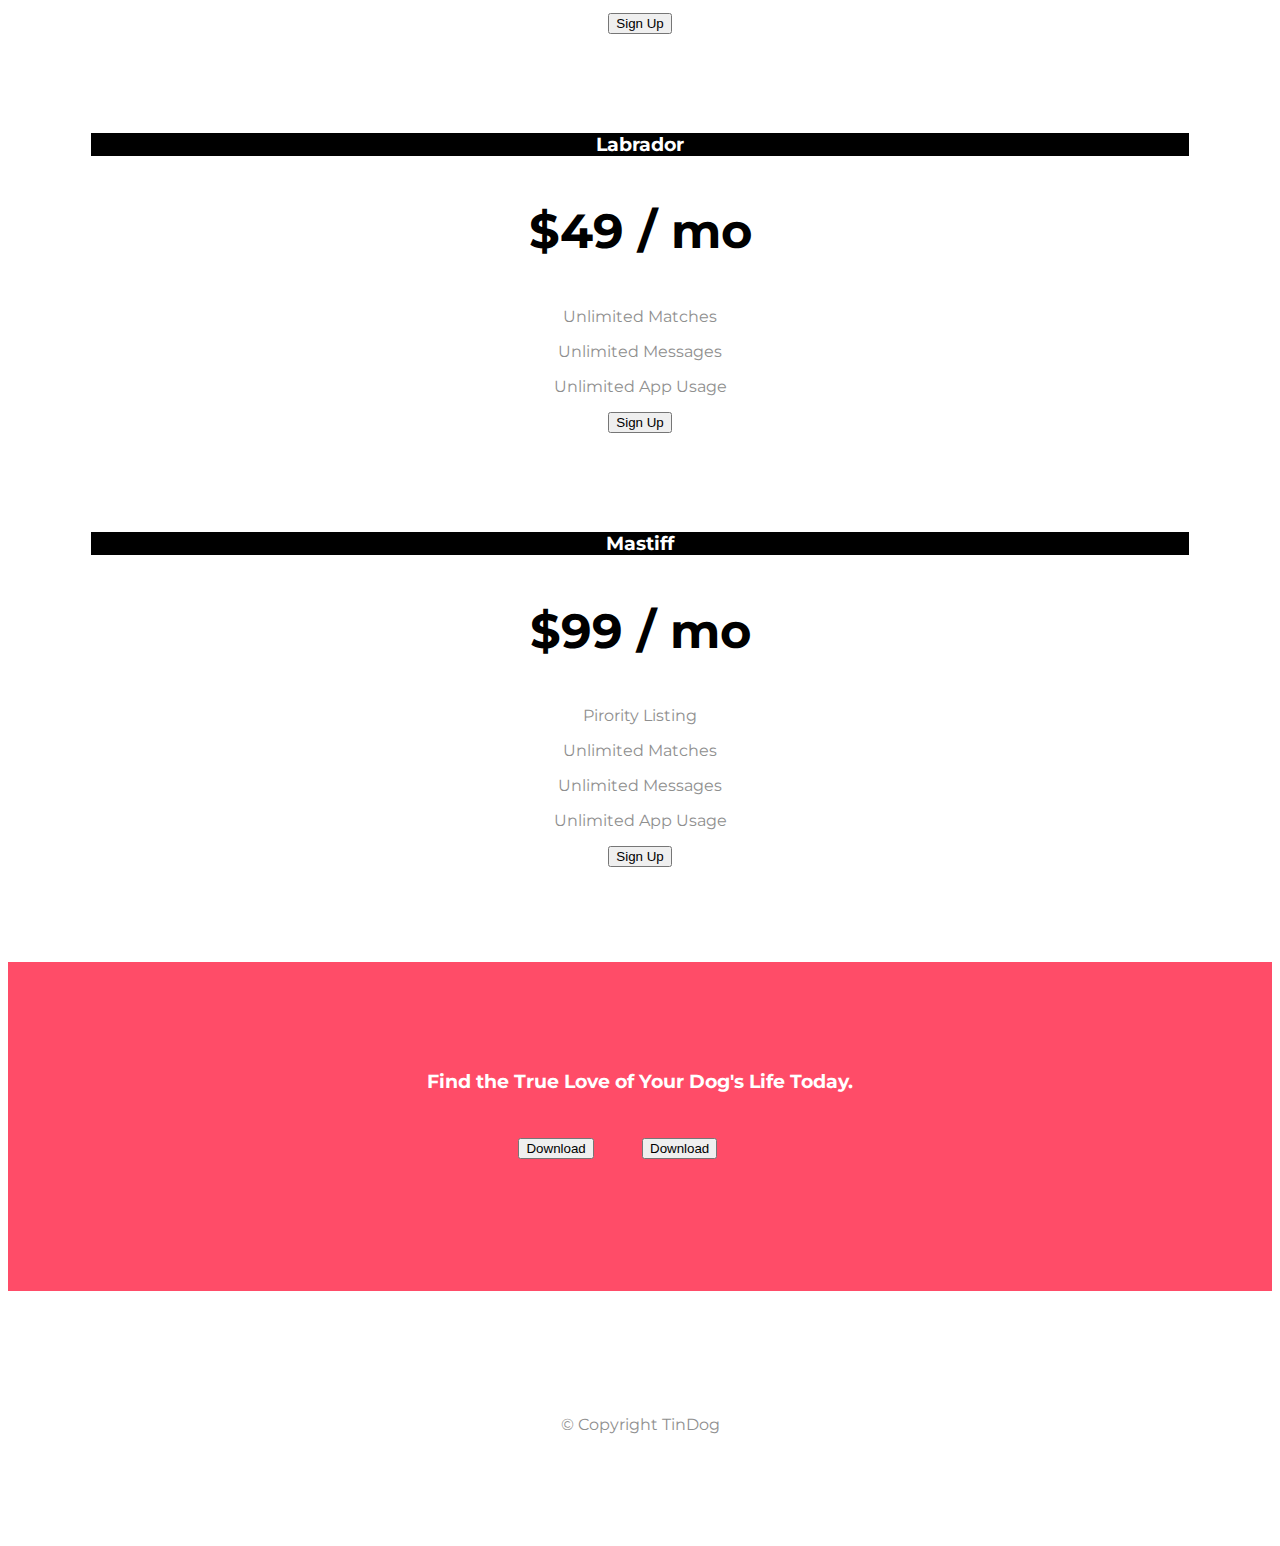
==== commit 079cdc6f: "Final" ====
--- a/BootStrap/TinDog-Start-master/index.html
+++ b/BootStrap/TinDog-Start-master/index.html
@@ -51,13 +51,13 @@
         <div class="collapse navbar-collapse" id="navbarSupportedContent">
           <ul class="navbar-nav ml-auto">
             <li class="nav-item">
-              <a class="nav-link" href="">Contact</a>
+              <a class="nav-link" href="#footer">Contact</a>
             </li>
             <li class="nav-item">
-              <a class="nav-link" href="">Pricing</a>
+              <a class="nav-link" href="#pricing">Pricing</a>
             </li>
             <li class="nav-item">
-              <a class="nav-link" href="">Download</a>
+              <a class="nav-link" href="#cta">Download</a>
             </li>
           </ul>
         </div>
@@ -68,9 +68,9 @@
       <div class="row">
         <div class="col-lg-6 col-md-6">
           <h1 class="page-header">Meet new and interesting dogs nearby.</h1>
-          <button type="button" class="btn btn-dark btn-lg download button"><i class="fab fa-apple"></i>
+          <button type="button" class="btn btn-dark btn-lg download-button"><i class="fab fa-apple"></i>
             Download</button>
-          <button type="button" class="btn btn-outline-light btn-lg download button"><i class="fab fa-google-play"></i>
+          <button type="button" class="btn btn-outline-light btn-lg download-button"><i class="fab fa-google-play"></i>
             Download</button>
         </div>
 
@@ -223,8 +223,10 @@
   <section id="cta">
 
     <h3>Find the True Love of Your Dog's Life Today.</h3>
-    <button type="button">Download</button>
-    <button type="button">Download</button>
+    <button type="button" class="btn btn-dark btn-lg download-button"><i class="fab fa-apple"></i>
+      Download</button>
+    <button type="button" class="btn btn-outline-light btn-lg download-button"><i class="fab fa-google-play"></i>
+      Download</button>
 
   </section>
 
@@ -232,7 +234,10 @@
   <!-- Footer -->
 
   <footer id="footer">
-
+    <i class="fab fa-twitter social-icons"></i>
+    <i class="fab fa-facebook-f social-icons"></i>
+    <i class="fab fa-instagram social-icons"></i>
+    <i class="fas fa-envelope social-icons"></i>
     <p>© Copyright TinDog</p>
 
   </footer>
--- a/BootStrap/TinDog-Start-master/css/styles.css
+++ b/BootStrap/TinDog-Start-master/css/styles.css
@@ -35,10 +35,10 @@
 }
 
 .container-fluid {
-  padding: 3% 15%;
+  padding: 3% 15% 7%;
 }
 
-.download button {
+.download-button {
   margin: 3% 5% 5% 0;
 }
 
@@ -85,10 +85,14 @@
   font-weight: bold;
 }
 
+.social-icons{
+  margin: 20px 10px;
+}
+
 .title-image {
+  margin: auto auto -12rem 50px;
+  transform: rotate(25deg);
   width: 60%;
-  transform: rotate(25deg);
-  z-index: -1;
 }
 
 /*Pseudo Class Selectors*/
@@ -99,9 +103,24 @@
 
 /*ID Selectors*/
 
+#cta {
+  background-color: #ff4c68;
+  color: white;
+  font-family: "Montserrat";
+  padding: 7% 15%;
+  text-align: center;
+}
+
 #features {
+  background-color: white;
   padding: 7% 15%;
+  position: relative;
+}
+
+#footer {
   background-color: white;
+  padding: 7% 15%;
+  text-align: center;
 }
 
 #press {
@@ -125,4 +144,15 @@
 #title {
   background-color: #ff4c68;
   color: #fff;
-}+}
+
+/*Media Query Selectors*/
+@media (max-width: 1028px) {
+  #title {
+    text-align: center;
+  }
+  .title-image {
+    position: static;
+    transform: rotate(0);
+  }
+}
